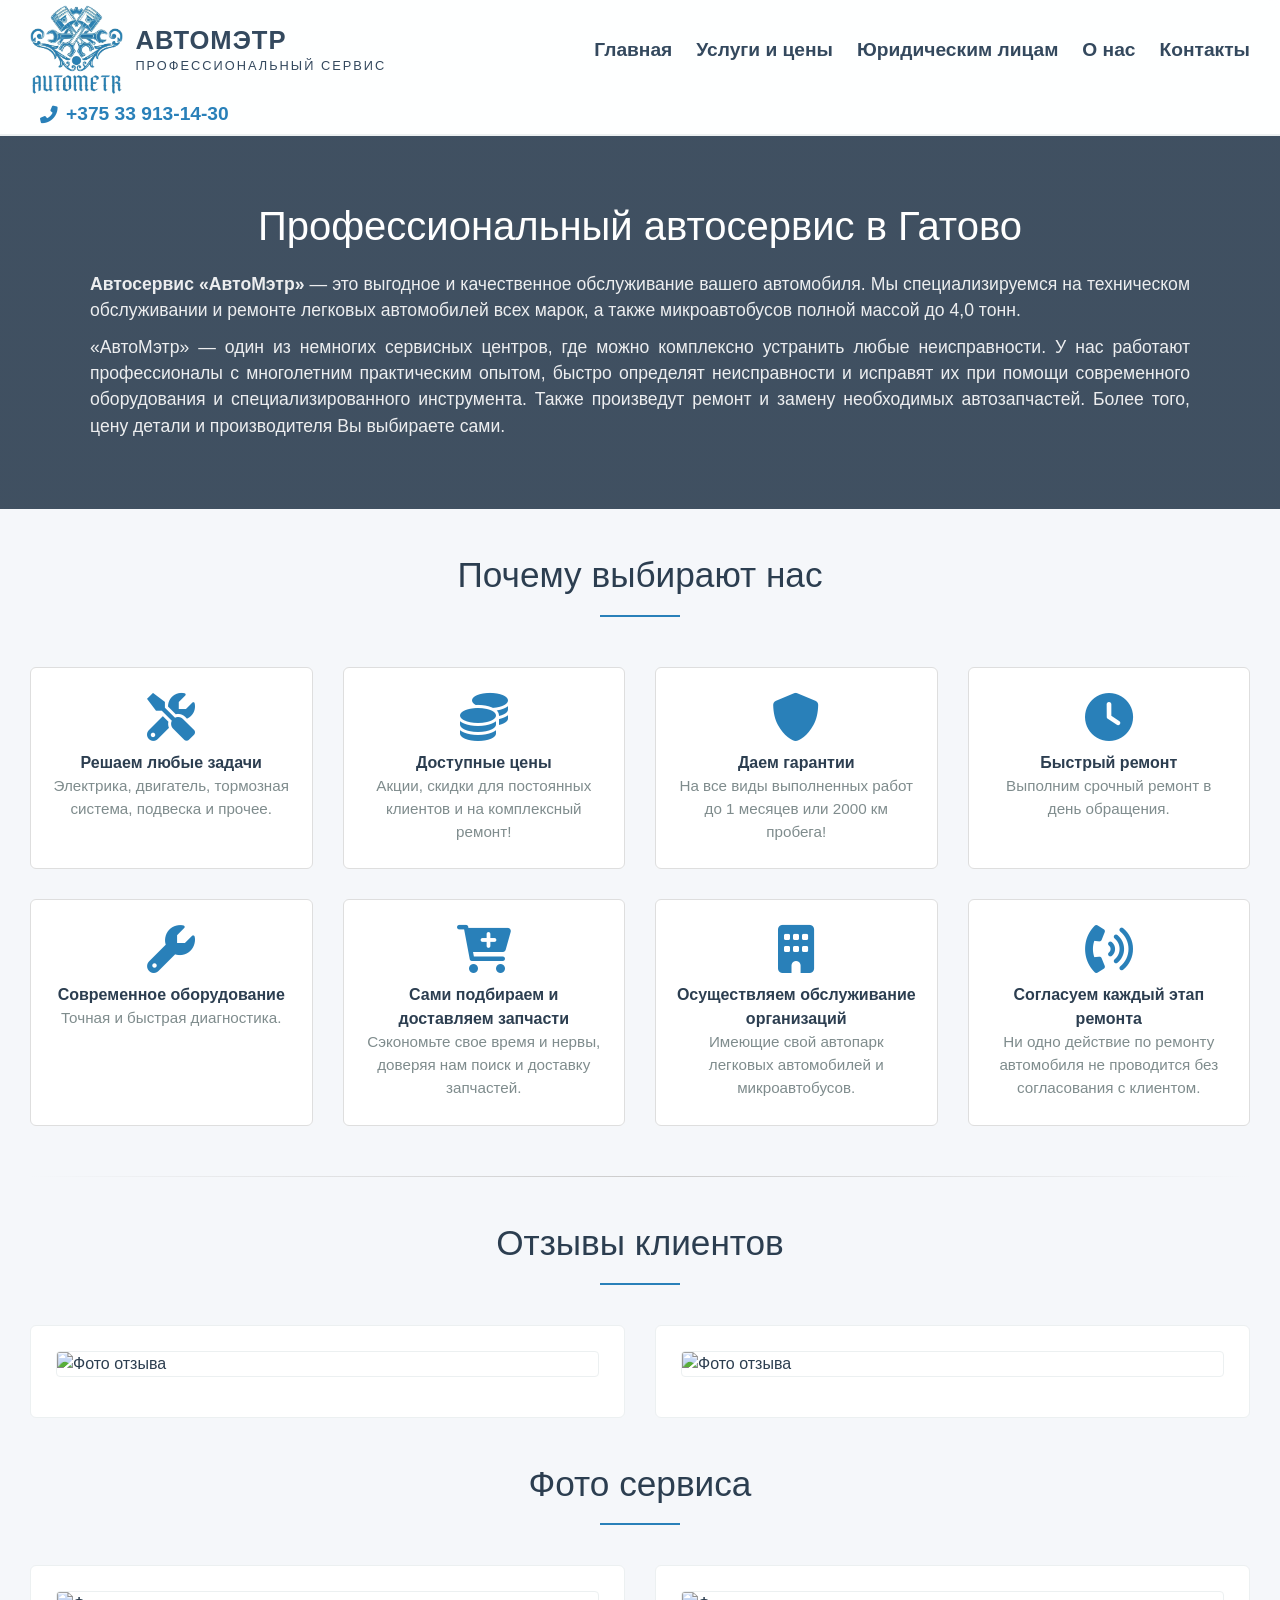
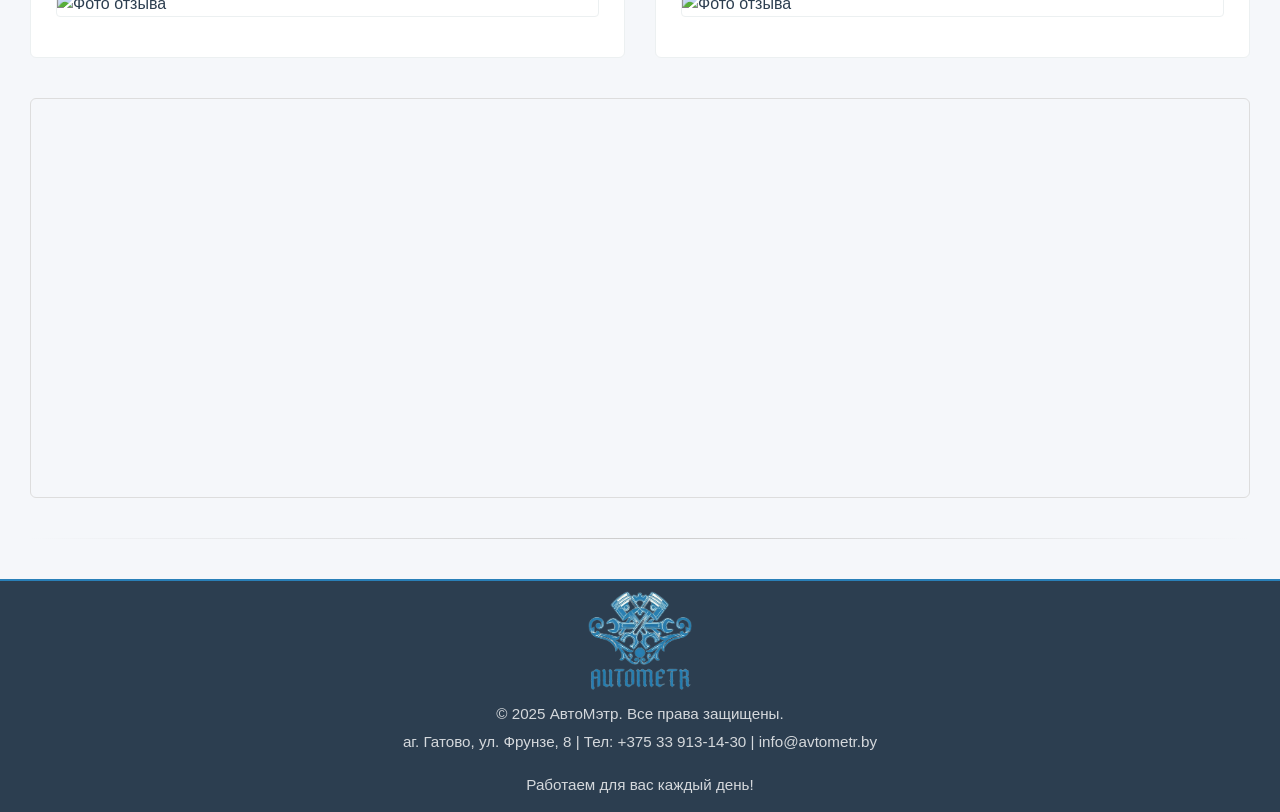
==== index.html @ f2c33d5f "Update index.html" ====
<!DOCTYPE html>
<html lang="ru">
<head>
    <meta charset="UTF-8">
    <meta name="viewport" content="width=device-width, initial-scale=1.0">
    <meta http-equiv="Content-Security-Policy" content="
    default-src 'self';
    script-src 'self' 'unsafe-eval' https://api-maps.yandex.ru https://yastatic.net https://*.yandex.ru https://*.maps.yandex.net;
    style-src 'self' 'unsafe-inline' https://cdnjs.cloudflare.com;
    font-src 'self' https://cdnjs.cloudflare.com;
    img-src 'self' data: https://images.unsplash.com https://*.yandex.ru https://*.maps.yandex.net;
    connect-src 'self' https://*.yandex.ru;">
    <title>АвтоМэтр - Автосервис в Гатово</title>
    <script src="https://api-maps.yandex.ru/2.1/?apikey=87431c0a-9c1e-45c7-9b14-5e656d1ea165&lang=ru_RU" type="text/javascript"></script>
    <link rel="stylesheet" href="https://cdnjs.cloudflare.com/ajax/libs/font-awesome/6.0.0-beta3/css/all.min.css">
    <link rel="stylesheet" href="css/styles.css">
</head>
<body>
    
   <header>
    <div class="container">
        <div class="logo">
            <a href="index.html" class="logo-link"> 
                <img src="images/Logo.png" alt="АвтоМэтр" class="logo-img">
            </a>
            <div class="logo-text">
                <div class="logo-main">АВТОМЭТР</div>
                <div class="logo-sub">ПРОФЕССИОНАЛЬНЫЙ СЕРВИС</div>
            </div>
        </div>

        <nav>
            <ul>
                <li><a href="index.html">Главная</a></li>       
                <li><a href="services.html">Услуги и цены</a></li> 
                <li><a href="legal_entities.html">Юридическим лицам</a></li>     
                <li><a href="about.html">О нас</a></li>         
                <li><a href="contact.html">Контакты</a></li>    
            </ul>
        </nav>
        <div class="header-phone">
            <a href="tel:+375339131430">
                <i class="fas fa-phone-alt"></i> +375 33 913-14-30
            </a>
        </div>
    </div>
</header>

    
    <section id="home">
        <div class="hero">
            <h1>Профессиональный автосервис в Гатово</h1>
            <p><strong>Автосервис «АвтоМэтр»</strong> — это выгодное и качественное обслуживание вашего автомобиля. Мы специализируемся на техническом обслуживании и ремонте легковых автомобилей всех марок, а также микроавтобусов полной массой до 4,0 тонн.</p>
    
    <p>«АвтоМэтр» — один из немногих сервисных центров, где можно комплексно устранить любые неисправности. У нас работают профессионалы с многолетним практическим опытом, быстро определят  неисправности и исправят их при помощи современного оборудования и специализированного инструмента. Также произведут ремонт и замену необходимых автозапчастей. Более того, цену детали и производителя Вы выбираете сами.</p>
            <!--<a href="#appointment" class="btn">Записаться онлайн</a>-->

        </div>
        <div class="container">
            <h2 class="section-title">Почему выбирают нас</h2>
            <div class="services">
<div class="service-item">
                    <i class="fas fa-tools"></i>
                    <h3>Решаем любые задачи</h3>
                    <p>Электрика, двигатель, тормозная система, подвеска и прочее.</p>
                </div>

                <div class="service-item">
                    <i class="fas fa-coins"></i>
                    <h3>Доступные цены</h3>
                    <p>Акции, скидки для постоянных клиентов и на комплексный ремонт!</p>
                </div>
                <div class="service-item">
                    <i class="fas fa-shield-alt"></i>
                    <h3>Даем гарантии</h3>
                    <p>На все виды выполненных работ до 1 месяцев или 2000 км пробега!</p>
                </div>

                <div class="service-item">
                    <i class="fas fa-clock"></i>
                    <h3>Быстрый ремонт</h3>
                    <p>Выполним срочный ремонт в день обращения.</p>
                </div>
                <div class="service-item">
                    <i class="fas fa-wrench"></i>
                    <h3>Современное оборудование</h3>
                    <p>Точная и быстрая диагностика.</p>
                </div>
                <div class="service-item">
                    <i class="fa-solid fa-cart-plus"></i>
                    <h3>Сами подбираем и доставляем запчасти</h3>
                    <p>Сэкономьте свое время и нервы, доверяя нам поиск и доставку запчастей.</p>
                </div>
                <div class="service-item">
                    <i class="fa-solid fa-building"></i>
                    <h3>Осуществляем обслуживание организаций</h3>
                    <p>Имеющие свой автопарк легковых автомобилей и микроавтобусов.</p>
                </div>
                <div class="service-item">
                    <i class="fa-solid fa-phone-volume"></i>
                    <h3>Согласуем каждый этап ремонта</h3>
                    <p>Ни одно действие по ремонту автомобиля не проводится без согласования с клиентом.</p>
                </div>
            </div>
        </div>
    </section>

    <div class="container"><div class="section-divider"></div></div>

   
    <section id="reviews">
    <div class="container">
        <h2 class="section-title">Отзывы клиентов</h2>
        <div class="reviews-grid">
            <div class="review-item">
                <img src="images\otziv\otziv1.jpg" alt="Фото отзыва" class="review-img">
            </div>
<div class="review-item">
                <img src="images\otziv\otziv1.jpg" alt="Фото отзыва" class="review-img">
            </div>

        </div>
    </div>

</section>

<section id="photo">
    <div class="container">
        <h2 class="section-title">Фото сервиса</h2>
        <div class="reviews-grid">
            <div class="review-item">
                <img src="images\photo\service1.webp" alt="Фото отзыва" class="review-img">
            </div>
<div class="review-item">
                <img src="images\photo\service2.webp" alt="Фото отзыва" class="review-img">
            </div>

        </div>
    </div>

</section>


 <section>
<div class="container">
<div id="map"></div>
 </div>

</section> 


    <div class="container"><div class="section-divider"></div></div>
  
     <footer>
        <div class="container">
            <img src="images/Logo.png" alt="АвтоМэтр" class="footer-logo">
            <p>&copy; 2025 АвтоМэтр. Все права защищены.</p>
            <p>аг. Гатово, ул. Фрунзе, 8 | Тел: +375 33 913-14-30 |  info@avtometr.by</p>
            <p style="margin-top: 20px;">Работаем для вас каждый день!</p>
        </div>
    </footer>

    <script src="js/scroll.js"></script>
    <script src="js/map.js"></script>
    
</body>
</html>
---- css/styles.css ----
/* Общие сбросы и строгая типографика */
* {
    margin: 0;
    padding: 0;
    box-sizing: border-box;
    font-family: 'Segoe UI', Roboto, Helvetica, Arial, sans-serif;
}

body {
    background-color: #f5f7fa;
    color: #2c3e50;
    line-height: 1.5;
}

.container {
    max-width: 1400px;
    margin: 0 auto;
    padding: 0 30px;
}

/* Разделители секций */
.section-divider {
    width: 100%;
    height: 1px;
    background: linear-gradient(90deg, transparent, #ccc, transparent);
    margin: 40px 0;
}

/* Логотип в шапке — общий контейнер */
.logo {
    display: flex;
    align-items: center;
    gap: 12px;
}

.logo-link {
    flex-shrink: 0;
}

.logo-img {
    height: 90px;
    width: auto;
    display: block;
    transition: none;
}

.logo-text {
    display: flex;
    flex-direction: column;
    white-space: nowrap;
}

.logo-main {
    font-size: 1.6rem;
    font-weight: 700;
    letter-spacing: 1px;
    color: #34495e;
    line-height: 1.2;
}

.logo-sub {
    font-size: 0.8rem;
    font-weight: 400;
    letter-spacing: 2px;
    color: #34495e;
    text-transform: uppercase;
}

/* Логотип в подвале */
.footer-logo {
    height: 100px;
    width: auto;
    margin-bottom: 0px;
    opacity: 1;
    transition: opacity 0.2s;
}

.footer-logo:hover {
    opacity: 1;
}

/* Шапка */
header {
    background: rgba(255, 255, 255, 0.9);
    border-bottom: 2px solid #ecf0f1;
    padding: 5px 0;
    position: sticky;
    transition: none;        
    min-height: 80px;          
    top: 0;
    z-index: 100;
    box-sizing: border-box;
    backdrop-filter: blur(5px);
}

header .container {
    display: flex;
    justify-content: space-between;
    align-items: center;
    flex-wrap: wrap;
    gap: 5px;
}

nav ul {
    display: flex;
    flex-wrap: wrap;
    list-style: none;
    gap: 24px;
}

nav a {
    text-decoration: none;
    color: #34495e;
    font-weight: 600;
    font-size: 1.2rem;
    transition: color 0.2s;
    padding-bottom: 4px;
    border-bottom: 2px solid transparent;
}

nav a:hover {
    color: #2980b9;
    border-bottom-color: #2980b9;
}

.header-phone {
    margin-left: 10px;          
    white-space: nowrap;        
}

.header-phone a {
    text-decoration: none;
    color: #2980b9;
    font-weight: 600;
    font-size: 1.2rem;
    display: flex;
    align-items: center;
    gap: 8px;                  
    transition: color 0.2s;
}

.header-phone a:hover {
    color: #2980b9;            
}

.header-phone i {
    color: #2980b9;             
    font-size: 1.1rem;
}

/* Главный баннер */
.hero {
    background: linear-gradient(rgba(44, 62, 80, 0.9), rgba(44, 62, 80, 0.9)), url('https://images.unsplash.com/photo-1530046339160-ce3e530f7d2f?ixlib=rb-4.0.3&auto=format&fit=crop&w=1200&q=80') center/cover no-repeat;
    color: white;
    text-align: center;
    padding: 60px 20px;
    margin-bottom: 30px;
}

.hero h1 {
    font-size: 2.5rem;
    margin-bottom: 15px;
    font-weight: 500;
}

.hero p {
    font-size: 1.1rem;
    margin-bottom: 10px;
    opacity: 0.9;
    max-width: 1100px;      
    margin-left: auto;
    margin-right: auto;
    text-align: justify;  
}

.btn {
    display: inline-block;
    background: #2980b9;
    color: white;
    padding: 12px 36px;
    text-decoration: none;
    border-radius: 4px;
    font-weight: 600;
    border: none;
    cursor: pointer;
    transition: background 0.2s;
    box-shadow: 0 2px 5px rgba(0,0,0,0.1);
}

.btn:hover {
    background: #1f618d;
}

/* Заголовки секций */
.section-title {
    text-align: center;
    font-size: 2.2rem;
    margin: 40px 0 30px;
    color: #2c3e50;
    font-weight: 400;
    position: relative;
    padding-bottom: 15px;
}

.section-title::after {
    content: '';
    position: absolute;
    bottom: 0;
    left: 50%;
    transform: translateX(-50%);
    width: 80px;
    height: 2px;
    background: #2980b9;
}

/* Сетка услуг и преимуществ */
.services {
    display: grid;
    grid-template-columns: repeat(auto-fit, minmax(260px, 1fr));
    gap: 30px;
    margin: 50px 0;
}

.service-item {
    background: white;
    padding: 25px 20px;
    border: 1px solid #dedede;
    border-radius: 6px;
    text-align: center;
    transition: box-shadow 0.2s;
    display: flex;
    flex-direction: column;
    height: 100%;
}

.service-item i {
    font-size: 3.0rem;
    color: #2980b9;
    margin-bottom: 10px;
}

.service-item h3 {
    margin-bottom: 0px;
    color: #2c3e50;
    font-size: 1.0rem;
    font-weight: 600;
}

.service-item p {
    color: #7f8c8d;
    font-size: 0.95rem;
    margin-top: auto;
    text-align: center;
    margin: 0;
}

.price {
    font-size: 1.8rem;
    font-weight: 700;
    color: #2980b9;
    margin-top: auto;
    text-align: center;
}

.service-img {
    width: 100%;
    height: 160px;
    object-fit: cover;
    border-radius: 2px;
    margin-bottom: 10px;
    border: 1px solid #ecf0f1;
}

/* Отзывы */
.review-img {
    width: 100%;
    height: auto;
    max-height: 300px;
    object-fit: cover;
    border-radius: 4px;
    border: 1px solid #ecf0f1;
    margin-bottom: 15px;
    display: block;
}
.reviews-grid {
    display: grid;
    grid-template-columns: repeat(auto-fit, minmax(280px, 1fr));
    gap: 30px;
    margin: 40px 0;
}

.review-item {
    background: white;
    padding: 25px;
    border: 1px solid #ecf0f1;
    border-radius: 6px;
    position: relative;
}

.review-item p {
    color: #34495e;
    margin-bottom: 20px;
    font-style: italic;
}


/* О нас */
.about-section {
    background: white;
    border: 1px solid #ecf0f1;
    padding: 40px;
    border-radius: 6px;
    margin: 40px 0;
    line-height: 1.7;
}

.about-section p {
    margin-bottom: 15px;
    color: #34495e;
}

.about-section i {
    color: #2980b9;
    width: 24px;
}
/* Стили для страницы "Юридическим лицам" */
.legal-section {
    background: white;
    border: 1px solid #ecf0f1;
    padding: 40px;
    border-radius: 6px;
    margin: 40px 0;
    line-height: 1.7;
    color: #34495e;
}

.legal-section p,
.legal-section ul {
    margin-bottom: 1.2em;
}

.legal-section ul {
    padding-left: 25px;  
    margin-top: 0.3em;
}

.legal-section li {
    margin-bottom: 0.4em;
}

.legal-section p:last-child,
.legal-section ul:last-child {
    margin-bottom: 0;
}

.legal-section ul {
    list-style-type: none; 
}

.legal-section li {
    position: relative;
    padding-left: 25px; 
}

.legal-section li::before {
    content: "✔"; 
    color: #2980b9;
    font-weight: bold;
    position: absolute;
    left: 0;
}
/* Карта */
#map {
    width: 100%;
    height: 400px;
    border: 1px solid #ddd;
    border-radius: 6px;
    margin: 40px 0;
}

/* Контактная информация */
.contact-info {
    background: #2c3e50;
    color: white;
    padding: 20px;
    border-radius: 6px;
    text-align: center;
    margin: 20px 0;
}

.contact-info p {
    font-size: 1.1rem;
    margin: 12px 0;
}

.contact-info i {
    margin-right: 10px;
    color: #3498db;
}

.contact-info a {
    color: white;
    text-decoration: none;
    border-bottom: 1px dotted #3498db;
}

.contact-info a:hover {
    color: #3498db;
}
/* Сетка контактов */
.contact-grid {
    display: grid;
    grid-template-columns: repeat(auto-fit, minmax(240px, 1fr));
    gap: 30px;
    margin: 40px 0;
}

/* Карточка контакта */
.contact-item {
    background: white;
    border: 1px solid #ecf0f1;
    border-radius: 8px;
    padding: 25px 20px;
    text-align: center;
    transition: transform 0.2s, box-shadow 0.2s;
}

.contact-item:hover {
    transform: translateY(-5px);
    box-shadow: 0 10px 25px rgba(0,0,0,0.1);
}

/* Иконка */
.contact-item i {
    font-size: 2.5rem;
    color: #2980b9;
    margin-bottom: 15px;
}

/* Заголовок */
.contact-item h3 {
    font-size: 1.2rem;
    font-weight: 600;
    color: #2c3e50;
    margin-bottom: 10px;
}

/* Текст и ссылки */
.contact-item p {
    color: #34495e;
    line-height: 1.6;
    font-size: 1rem;
}

.contact-item a {
    color: #2980b9;
    text-decoration: none;
    font-weight: 500;
}

.contact-item a:hover {
    text-decoration: underline;
}

/* Форма записи */
.appointment-form {
    background: white;
    border: 1px solid #ecf0f1;
    padding: 20px;
    border-radius: 6px;
    max-width: 600px;
    margin: 20px auto;
}

.appointment-form h2 {
    text-align: center;
    margin-bottom: 30px;
    color: #2c3e50;
    font-weight: 400;
}

.form-group {
    margin-bottom: 20px;
}

.form-group input,
.form-group select,
.form-group textarea {
    width: 100%;
    padding: 12px;
    border: 1px solid #bdc3c7;
    border-radius: 4px;
    font-size: 1rem;
    transition: border-color 0.2s;
    background: #f9f9f9;
}

.form-group input:focus,
.form-group select:focus,
.form-group textarea:focus {
    outline: none;
    border-color: #2980b9;
    background: white;
}

footer {
    background: #2c3e50;
    color: white;
    text-align: center;
    padding: 10px 0;
    margin-top: 40px;
    border-top: 2px solid #2980b9;
}

footer p {
    opacity: 0.8;
    font-size: 0.95rem;
    margin: 5px 0;
}

/* ========== МОБИЛЬНАЯ АДАПТАЦИЯ ========== */

/* Планшеты и маленькие ноутбуки (до 768px) */
@media (max-width: 768px) {
    .container {
        padding: 0 20px;
    }

    nav ul {
        justify-content: center;
        gap: 15px;
        flex-wrap: wrap;
    }

    nav a {
        font-size: 1rem;
        padding-bottom: 2px;
    }

    .header-phone {
        margin-left: 0;
    }

    .header-phone a {
        font-size: 1rem;
        justify-content: center;
    }

    .hero {
        padding: 40px 15px;
    }

    .hero h1 {
        font-size: 2rem;
    }

    .hero p {
        font-size: 1rem;
        text-align: left;
        padding: 0 5px;
    }

    .btn {
        padding: 10px 24px;
        font-size: 0.9rem;
    }

    .section-title {
        font-size: 1.8rem;
        margin: 30px 0 25px;
    }

    .section-divider {
        margin: 30px 0;
    }

    .services,
    .reviews-grid,
    .contact-grid {
        grid-template-columns: 1fr 1fr;
        gap: 20px;
    }

    .service-item {
        padding: 20px 15px;
    }

    .service-img {
        height: 140px;
    }

    .price {
        font-size: 1.5rem;
    }

    .about-section,
    .legal-section {
        padding: 25px 20px;
        margin: 30px 0;
    }

    .contact-item {
        padding: 20px 15px;
    }

    .contact-item i {
        font-size: 2rem;
    }

    .appointment-form {
        padding: 20px 15px;
        max-width: 100%;
        margin: 20px auto;
    }

    .appointment-form h2 {
        font-size: 1.6rem;
        margin-bottom: 20px;
    }

    .form-group input,
    .form-group select,
    .form-group textarea {
        padding: 10px;
    }

    #map {
        height: 240px;
        margin: 0px;
    }

    footer {
        padding: 10px 0;
        margin: 0px;
    }

    footer p {
        font-size: 0.85rem;
    }

    .footer-logo {
        height: 70px;
    } 
    
    header .container {
        flex-direction: column;
        text-align: center;
        gap: 5px;
    }
}

/* Смартфоны (до 480px) */
@media (max-width: 480px) {
    .container {
        padding: 0 15px;
    }

    .hero h1 {
        font-size: 1.6rem;
    }

    .hero p {
        font-size: 0.9rem;
    }
    
    .section-title {
        font-size: 1.5rem;
        margin: 5px 0 5px;
    }

    .section-title::after {
        width: 60px;
    }

    nav ul {
        justify-content: center;
        gap: 10px;
        flex-wrap: wrap;
    }

    .logo {
        gap: 8px;
    }
    .logo-img {
        height: 50px;           
    }
    .logo-main {
        font-size: 1.2rem;     
    }
    .logo-sub {
        font-size: 0.6rem;
    }
    header .container {
        flex-wrap: nowrap;    
        gap: 10px;
    }
    nav a {
        font-size: 0.9rem;
    }

    .header-phone a {
        font-size: 1.1rem;
    }

    .services {
         grid-template-columns: 1fr 1fr;
         margin: 20px 0 10px;
         gap: 15px;
         flex-direction: row;
         width: 100%;
    }

    .service-item {
         padding: 15px 10px;
         flex-direction: column;
         height: 100%;
    }

    .service-item i {
        font-size: 1.5rem;
    }

    .service-item h3 {
        font-size: 1rem;
    }

    .service-item p,
    .review-item p {
        font-size: 0.9rem;
    }

    .price {
        font-size: 1.3rem;
    }

    .about-section,
    .legal-section {
        padding: 20px 15px;
        font-size: 0.95rem;
    }

    .contact-item {
        padding: 15px;
    }

    .contact-item h3 {
        font-size: 1rem;
    }

    .contact-item p {
        font-size: 0.9rem;
    }

    .btn {
        padding: 8px 20px;
        font-size: 0.85rem;
    }

    .footer-logo {
        height: 60px;
    }

    .reviews-grid {
        grid-template-columns: 1fr 1fr;
        gap: 10px;
        margin: 15px 0;
        padding: 1px;
    }

    .review-item {
        padding: 0px;
        margin: 0px;
    }
    
    .review-img {
        padding: 0px;
        margin: 0px ;
    }

    


}
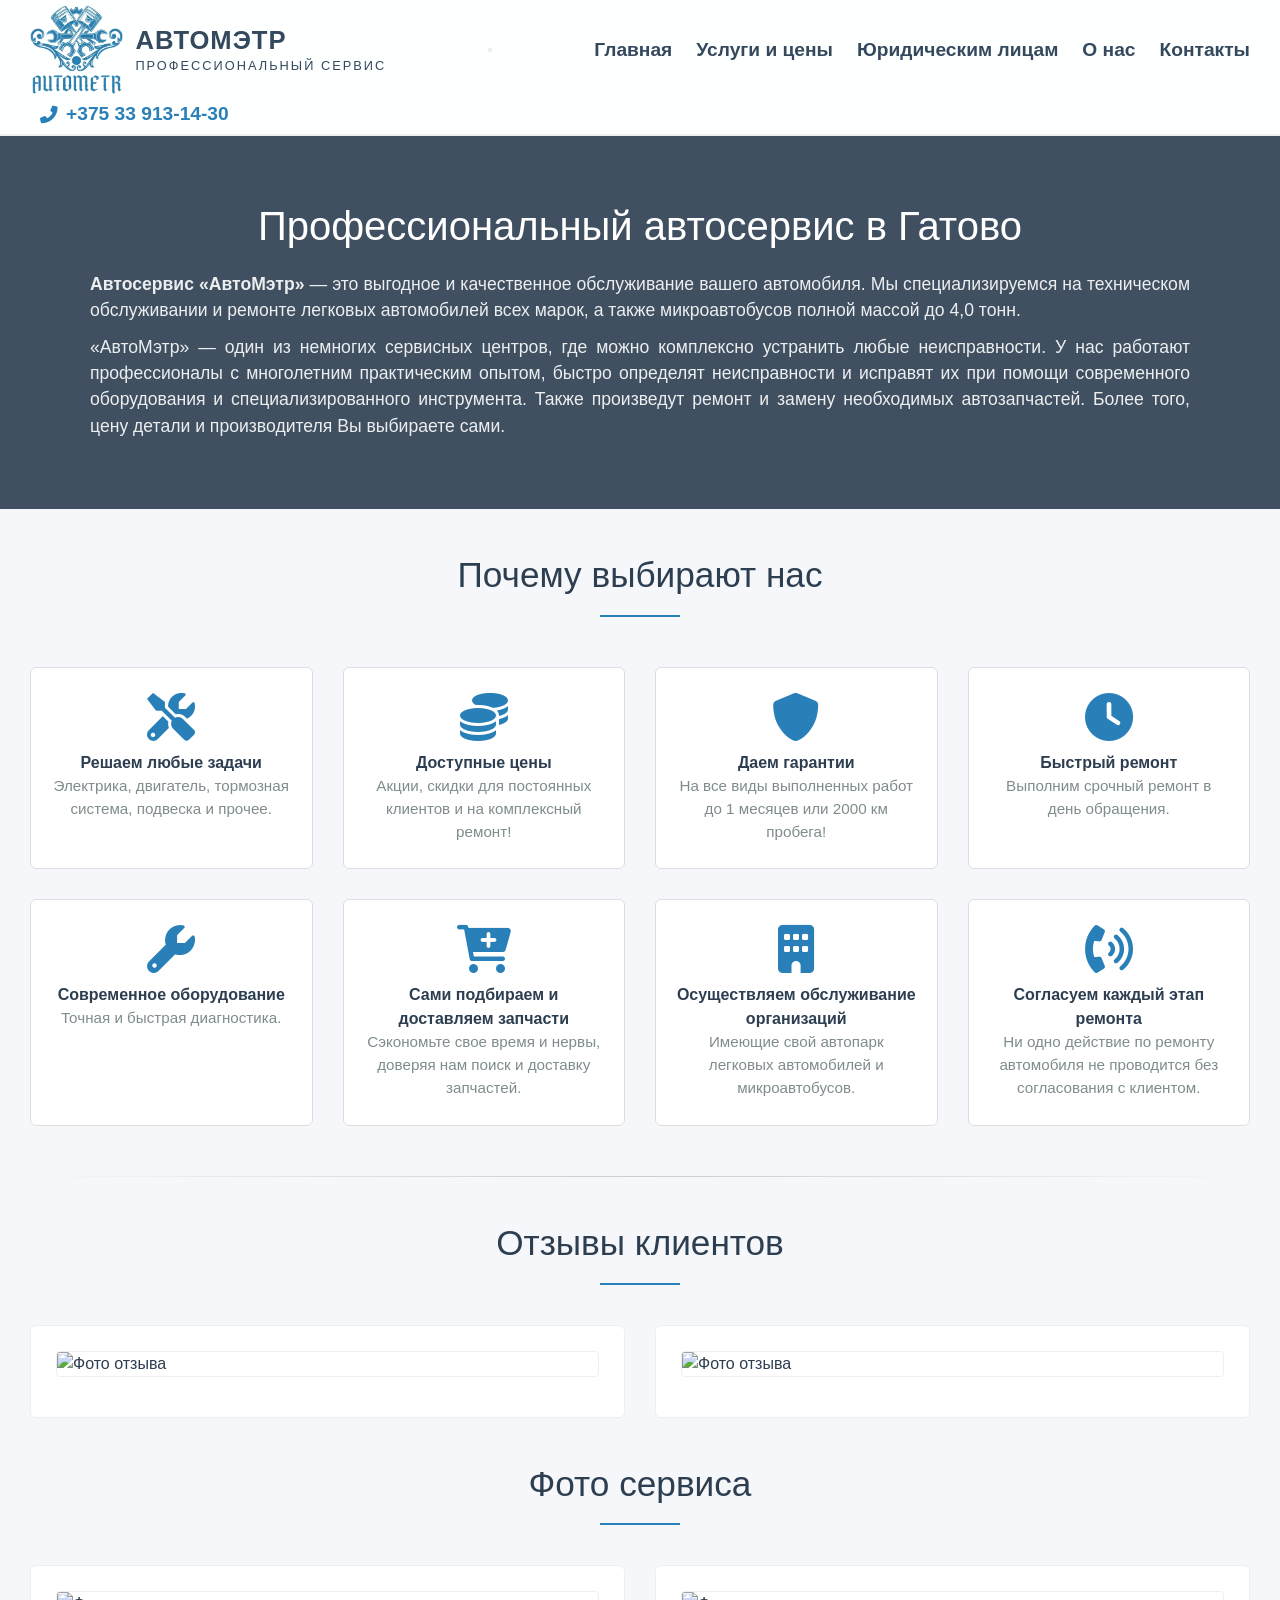
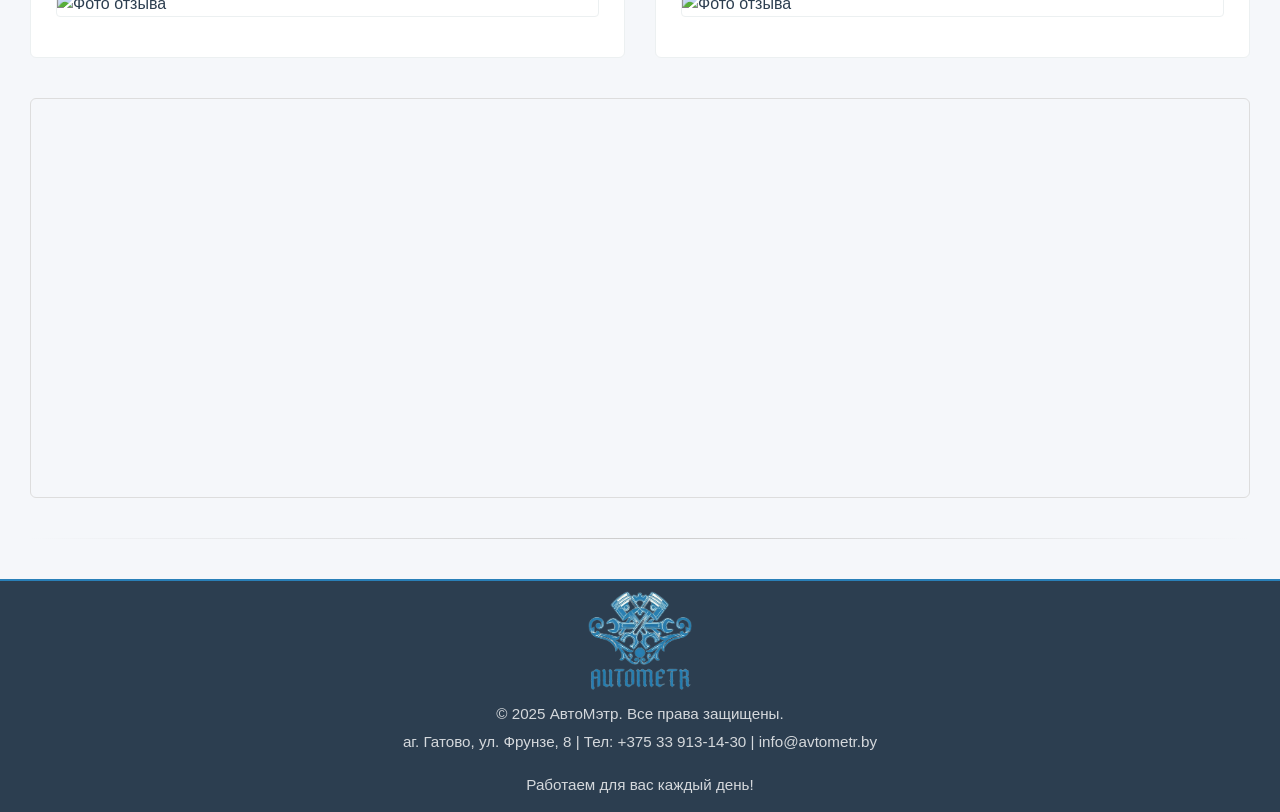
==== commit 7909a788: "Update index.html" ====
--- a/index.html
+++ b/index.html
@@ -8,7 +8,7 @@
     script-src 'self' 'unsafe-eval' https://api-maps.yandex.ru https://yastatic.net https://*.yandex.ru https://*.maps.yandex.net;
     style-src 'self' 'unsafe-inline' https://cdnjs.cloudflare.com;
     font-src 'self' https://cdnjs.cloudflare.com;
-    img-src 'self' data: https://images.unsplash.com https://*.yandex.ru https://*.maps.yandex.net;
+    img-src 'self' data: https://images.unsplash.com https://*.yandex.ru https://*.maps.yandex.net https://yastatic.net https://yandex.ru;
     connect-src 'self' https://*.yandex.ru;">
     <title>АвтоМэтр - Автосервис в Гатово</title>
     <script src="https://api-maps.yandex.ru/2.1/?apikey=87431c0a-9c1e-45c7-9b14-5e656d1ea165&lang=ru_RU" type="text/javascript"></script>
@@ -28,8 +28,13 @@
                 <div class="logo-sub">ПРОФЕССИОНАЛЬНЫЙ СЕРВИС</div>
             </div>
         </div>
+        <button class="burger-menu" aria-label="Открыть меню">
+            <span></span>
+            <span></span>
+            <span></span>
+        </button>
 
-        <nav>
+        <nav id="main-nav">
             <ul>
                 <li><a href="index.html">Главная</a></li>       
                 <li><a href="services.html">Услуги и цены</a></li> 
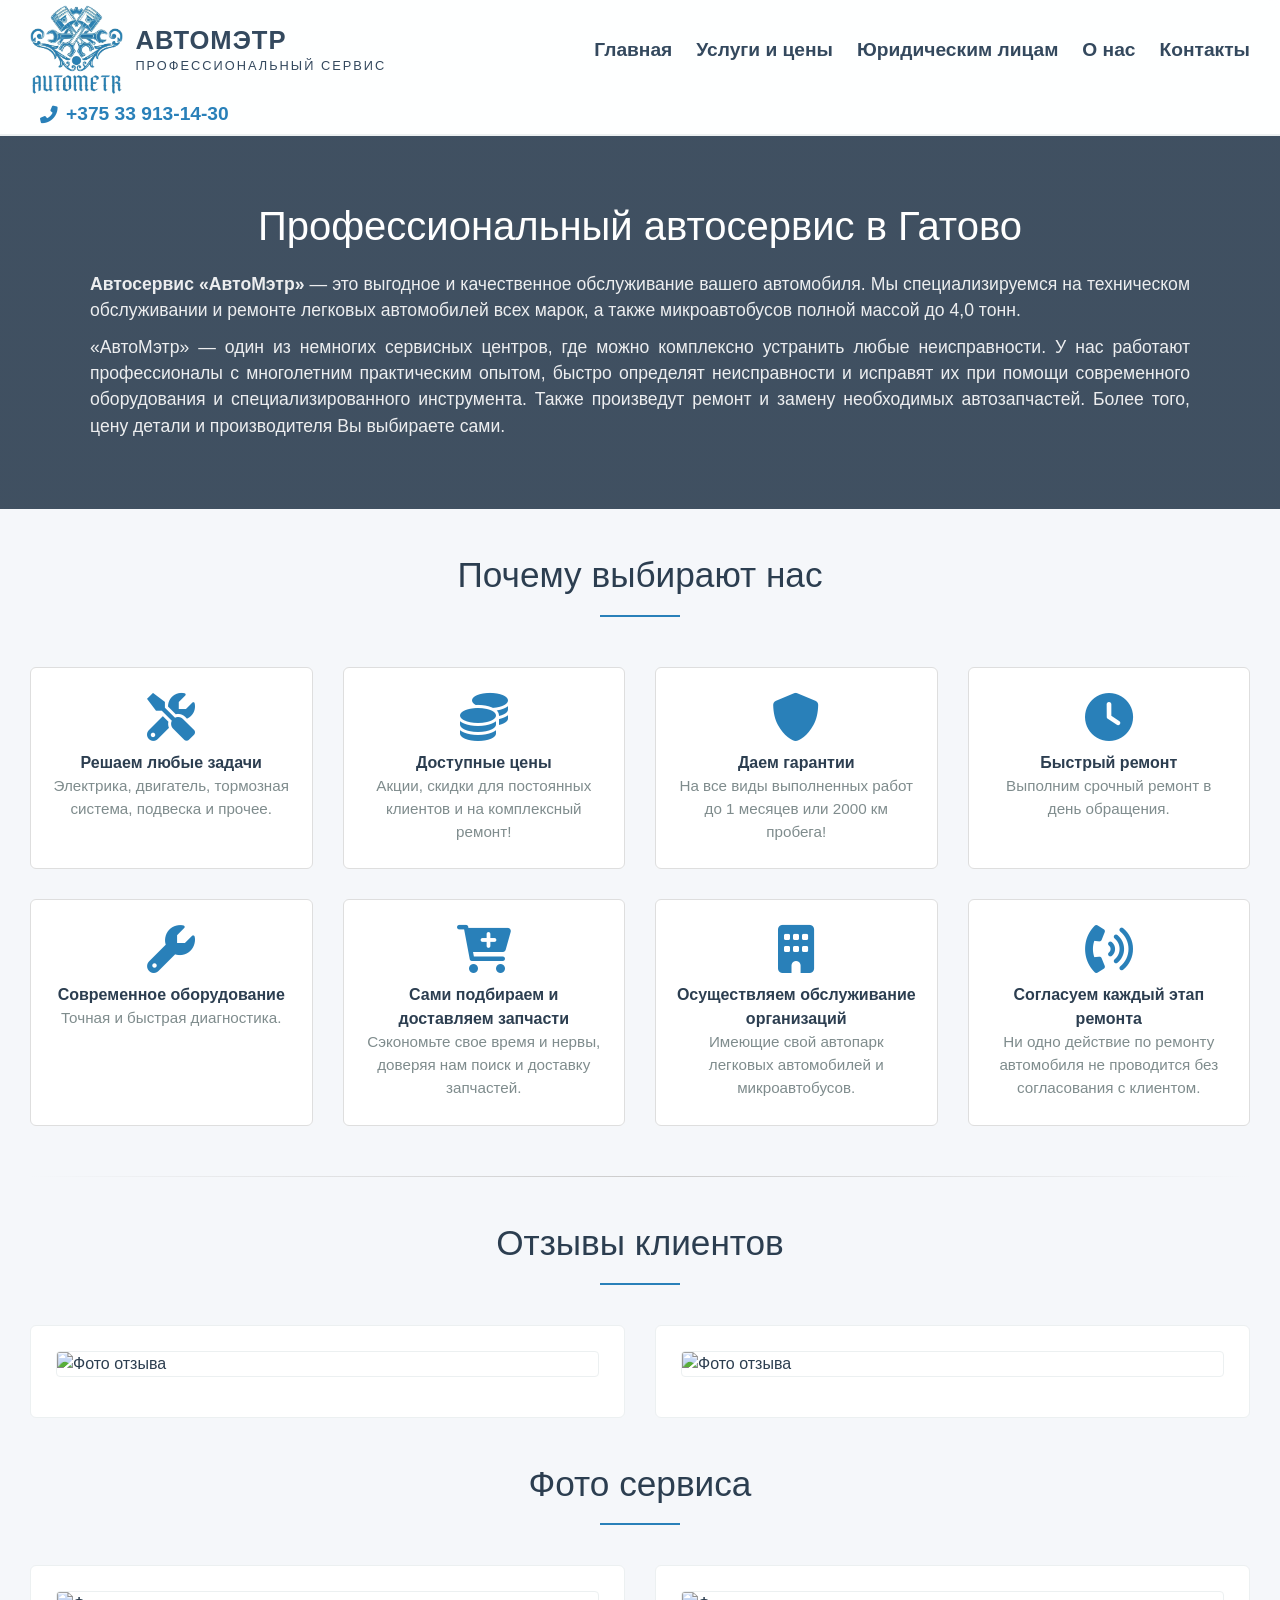
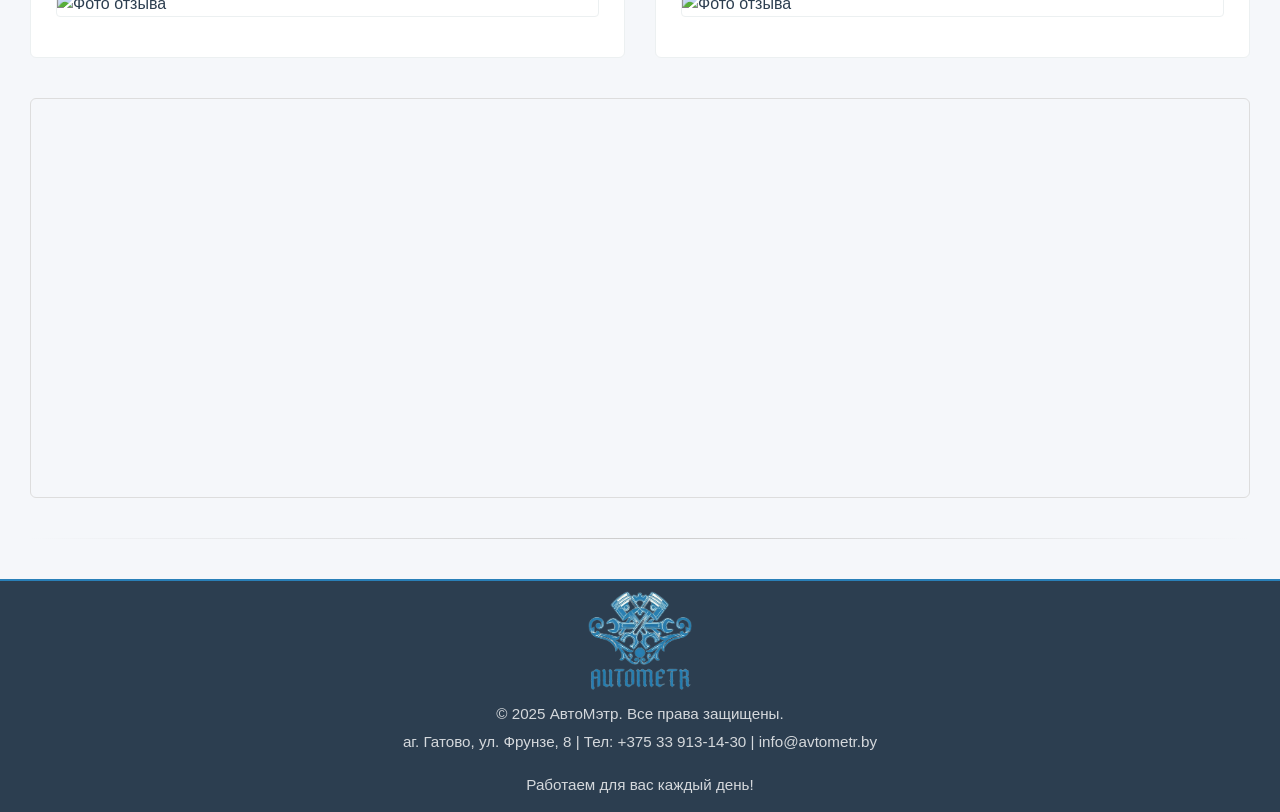
==== commit fb329963: "Update index.html" ====
--- a/index.html
+++ b/index.html
@@ -167,6 +167,6 @@
 
     <script src="js/scroll.js"></script>
     <script src="js/map.js"></script>
-    
+    <script src="js/main.js"></script>
 </body>
 </html>
--- a/css/styles.css
+++ b/css/styles.css
@@ -148,6 +148,41 @@
     font-size: 1.1rem;
 }
 
+.burger-menu {
+    display: none;
+    flex-direction: column;
+    justify-content: center;
+    align-items: center;
+    width: 40px;
+    height: 40px;
+    background: transparent;
+    border: none;
+    cursor: pointer;
+    padding: 5px;
+    z-index: 110;
+}
+
+.burger-menu span {
+    display: block;
+    width: 25px;
+    height: 3px;
+    margin: 3px 0;
+    background: #34495e;
+    border-radius: 2px;
+    transition: 0.3s;
+}
+
+/* Анимация бургера в крестик при открытии */
+.burger-menu.active span:nth-child(1) {
+    transform: rotate(45deg) translate(5px, 5px);
+}
+.burger-menu.active span:nth-child(2) {
+    opacity: 0;
+}
+.burger-menu.active span:nth-child(3) {
+    transform: rotate(-45deg) translate(7px, -7px);
+}
+
 /* Главный баннер */
 .hero {
     background: linear-gradient(rgba(44, 62, 80, 0.9), rgba(44, 62, 80, 0.9)), url('https://images.unsplash.com/photo-1530046339160-ce3e530f7d2f?ixlib=rb-4.0.3&auto=format&fit=crop&w=1200&q=80') center/cover no-repeat;
@@ -545,6 +580,47 @@
         font-size: 1rem;
         justify-content: center;
     }
+    .burger-menu {
+        display: flex;               /* показываем бургер */
+    }
+     /* Скрываем обычную навигацию */
+    nav#main-nav {
+        display: none;
+        position: absolute;
+        top: 80px;                   /* высота шапки */
+        left: 0;
+        width: 100%;
+        background: rgba(255, 255, 255, 0.98);
+        box-shadow: 0 4px 10px rgba(0,0,0,0.1);
+        padding: 20px 0;
+    }
+
+    nav#main-nav.active {
+        display: block;
+    }
+
+    nav#main-nav ul {
+        flex-direction: column;
+        align-items: center;
+        gap: 15px;
+    }
+
+    nav#main-nav ul li {
+        width: 100%;
+        text-align: center;
+    }
+
+    nav#main-nav ul li a {
+        display: block;
+        padding: 12px 0;
+        font-size: 1.2rem;
+        border-bottom: none;
+    }
+
+    /* Опционально: переместить телефон в меню или оставить в шапке */
+    .header-phone {
+        display: none;              /* или оставить, но скрыть в меню */
+    }
 
     .hero {
         padding: 40px 15px;
@@ -652,7 +728,7 @@
 /* Смартфоны (до 480px) */
 @media (max-width: 480px) {
     .container {
-        padding: 0 15px;
+        padding: 0 10px;
     }
 
     .hero h1 {
@@ -692,14 +768,17 @@
     }
     header .container {
         flex-wrap: nowrap;    
-        gap: 10px;
+        gap: 5px;
     }
     nav a {
-        font-size: 0.9rem;
+        font-size: 0.8rem;
     }
 
     .header-phone a {
-        font-size: 1.1rem;
+        font-size: 1rem;
+    }
+    .header-phone i {
+        font-size: 1rem;
     }
 
     .services {
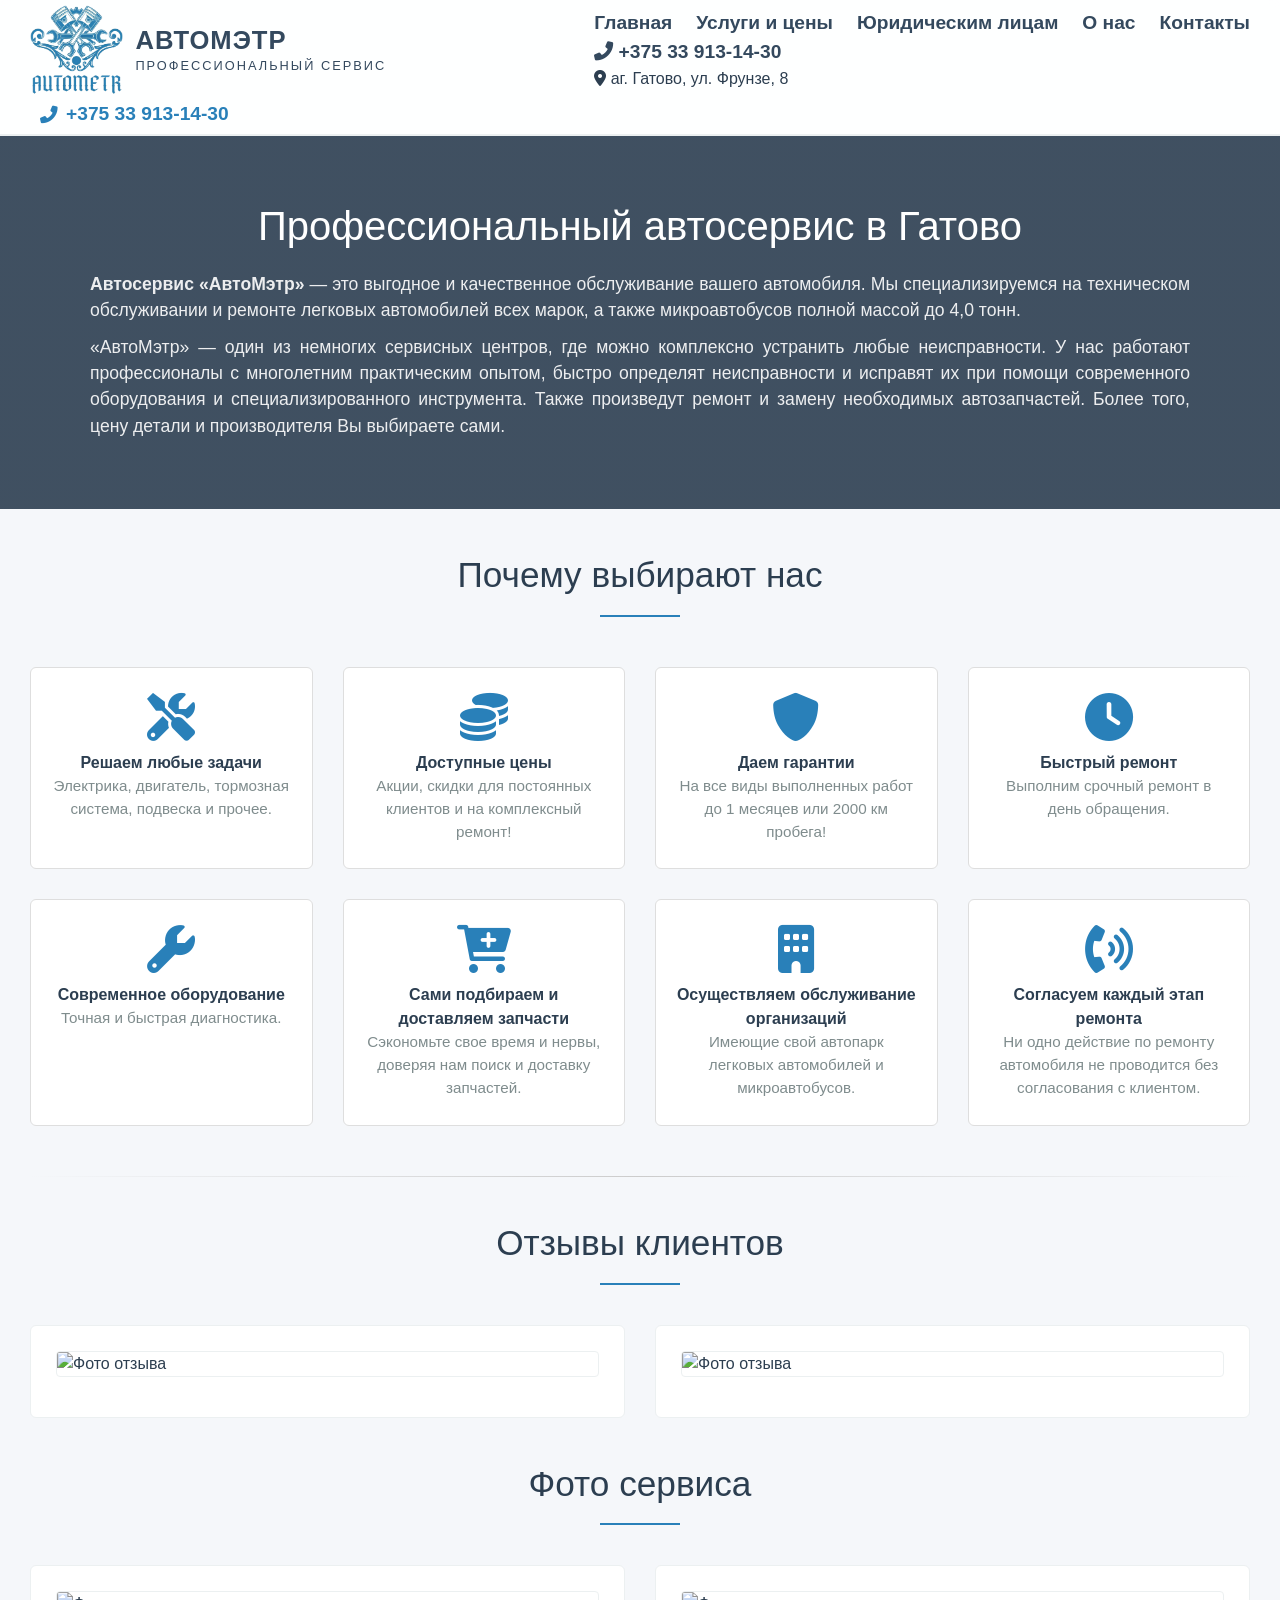
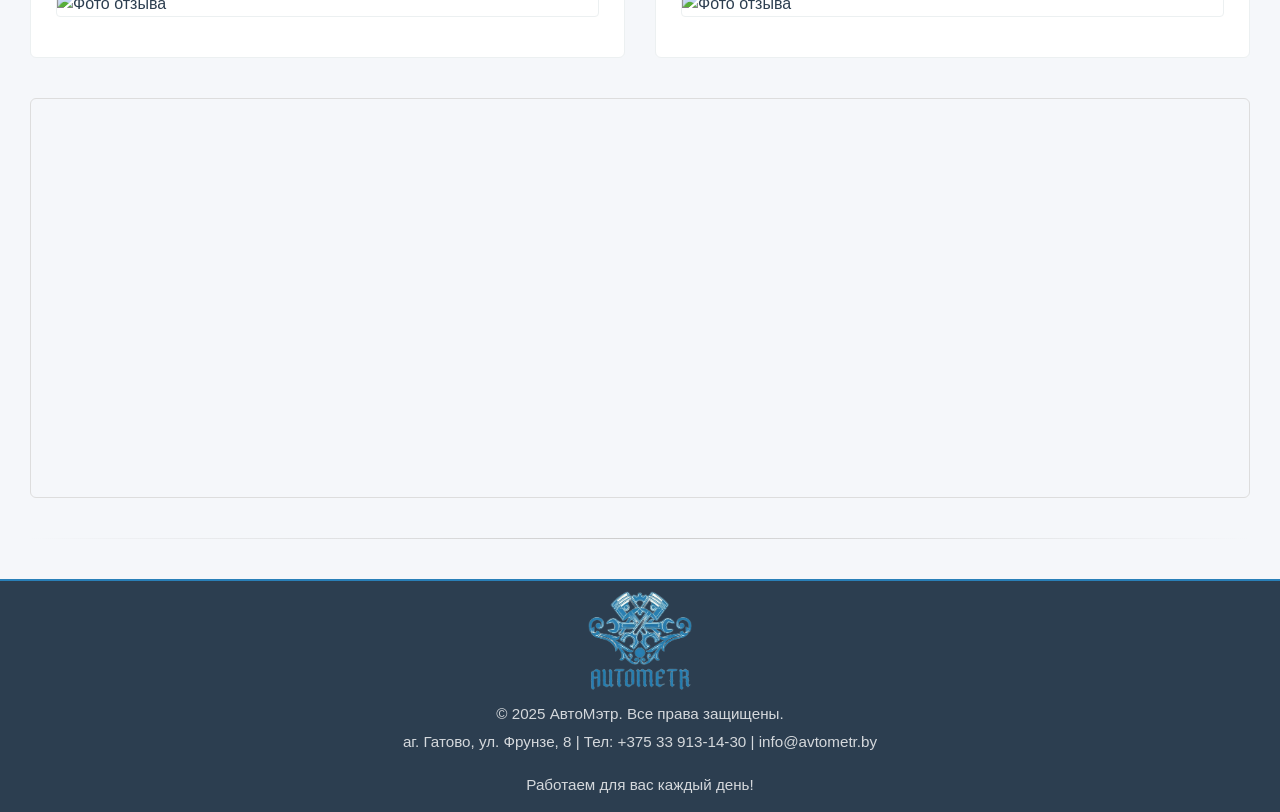
==== commit 6185f07a: "Update index.html" ====
--- a/index.html
+++ b/index.html
@@ -42,6 +42,15 @@
                 <li><a href="about.html">О нас</a></li>         
                 <li><a href="contact.html">Контакты</a></li>    
             </ul>
+            <!-- Контакты, показываемые только в бургер-меню на мобильных -->
+            <div class="mobile-contacts">
+                <a href="tel:+375339131430" class="mobile-phone">
+                    <i class="fas fa-phone-alt"></i> +375 33 913-14-30
+                </a>
+                <div class="mobile-address">
+                    <i class="fas fa-map-marker-alt"></i> аг. Гатово, ул. Фрунзе, 8
+                </div>
+            </div>
         </nav>
         <div class="header-phone">
             <a href="tel:+375339131430">
--- a/css/styles.css
+++ b/css/styles.css
@@ -581,13 +581,14 @@
         justify-content: center;
     }
     .burger-menu {
-        display: flex;               /* показываем бургер */
+        display: flex;  
+        order: 1;
     }
      /* Скрываем обычную навигацию */
     nav#main-nav {
         display: none;
         position: absolute;
-        top: 80px;                   /* высота шапки */
+        top: 80px;                        
         left: 0;
         width: 100%;
         background: rgba(255, 255, 255, 0.98);
@@ -719,9 +720,9 @@
     } 
     
     header .container {
-        flex-direction: column;
-        text-align: center;
-        gap: 5px;
+        justify-content: space-between;   
+        flex-wrap: nowrap;
+        padding: 0 10px;
     }
 }
 
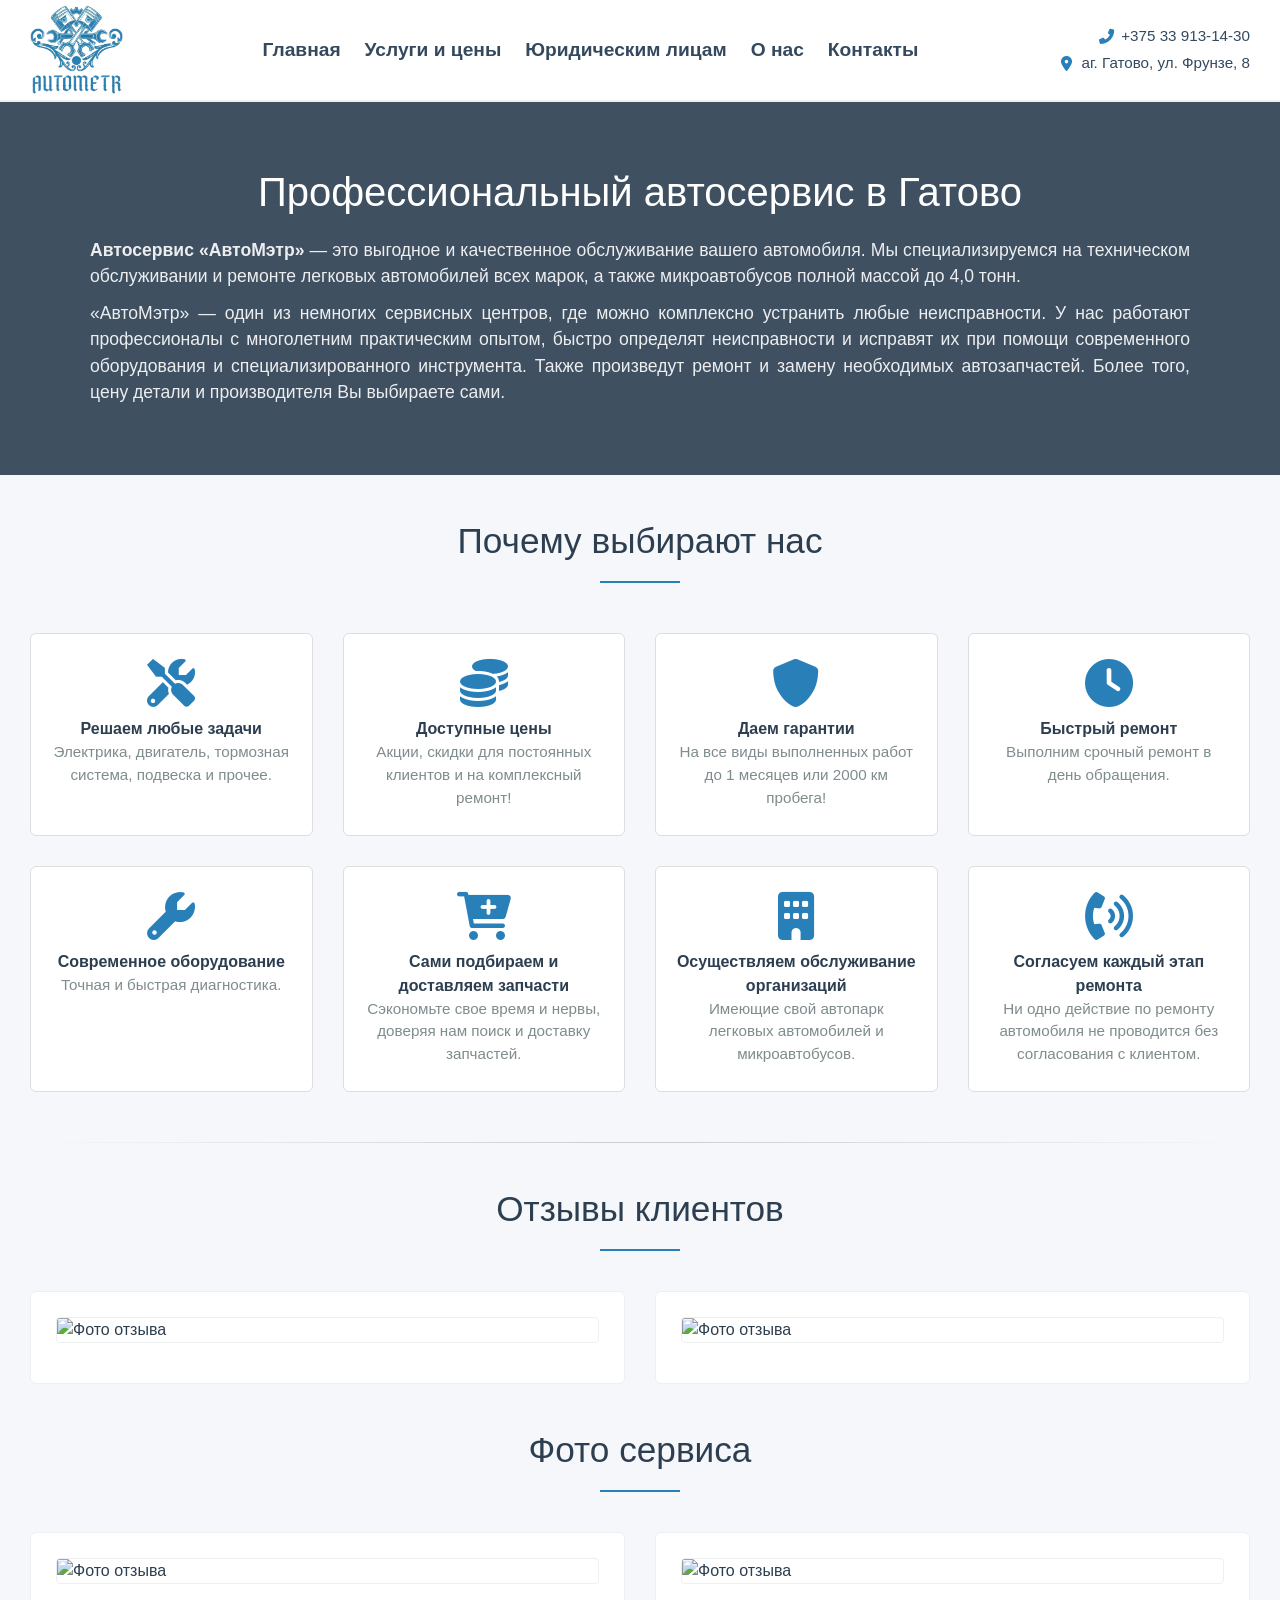
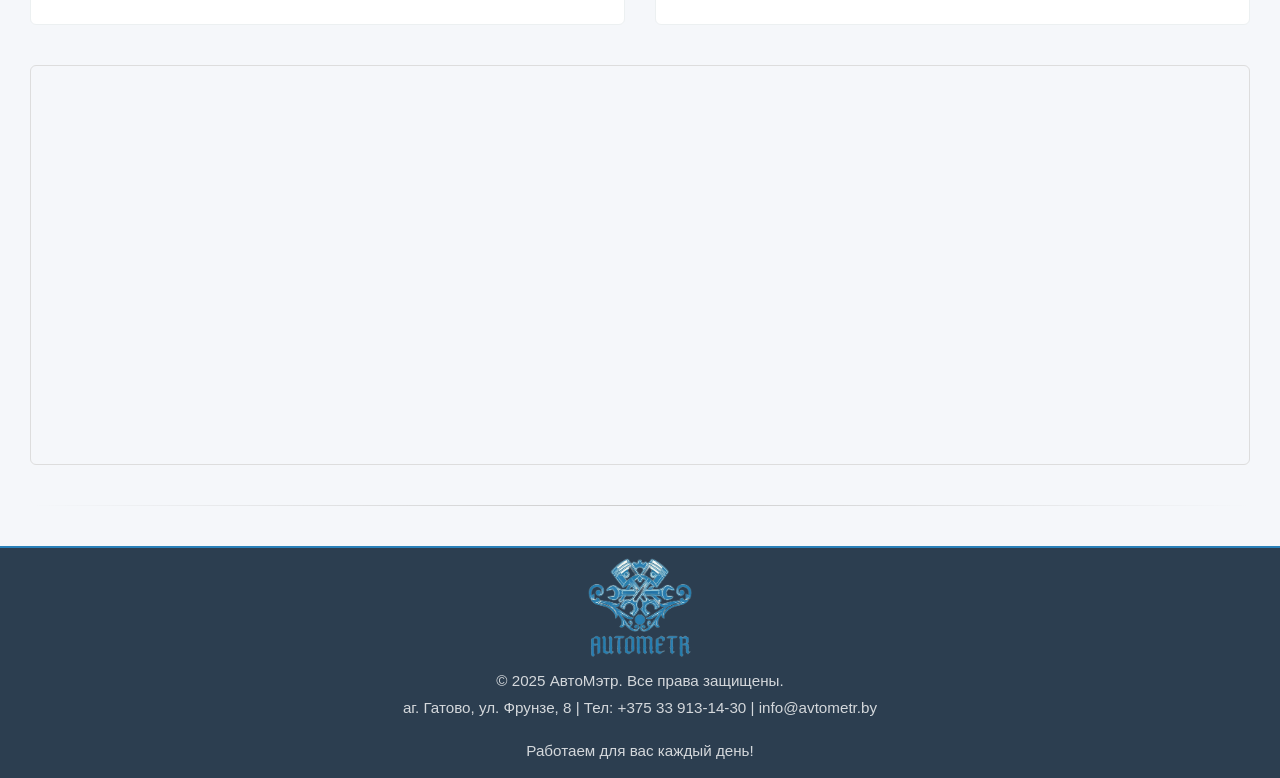
==== commit 3c36b941: "Update index.html" ====
--- a/index.html
+++ b/index.html
@@ -19,30 +19,34 @@
     
    <header>
     <div class="container">
+        <!-- Иконка телефона для мобильных (скрыта на десктопе) -->
+        <a href="tel:+375339131430" class="mobile-phone-icon" aria-label="Позвонить">
+            <i class="fas fa-phone-alt"></i>
+        </a>
+
+        <!-- Логотип -->
         <div class="logo">
-            <a href="index.html" class="logo-link"> 
+            <a href="index.html" class="logo-link">
                 <img src="images/Logo.png" alt="АвтоМэтр" class="logo-img">
             </a>
-            <div class="logo-text">
-                <div class="logo-main">АВТОМЭТР</div>
-                <div class="logo-sub">ПРОФЕССИОНАЛЬНЫЙ СЕРВИС</div>
-            </div>
         </div>
+
+        <!-- Кнопка бургер-меню (видна только на мобильных) -->
         <button class="burger-menu" aria-label="Открыть меню">
             <span></span>
             <span></span>
             <span></span>
         </button>
 
+        <!-- Навигация и контакты для мобильных внутри бургера -->
         <nav id="main-nav">
             <ul>
-                <li><a href="index.html">Главная</a></li>       
-                <li><a href="services.html">Услуги и цены</a></li> 
-                <li><a href="legal_entities.html">Юридическим лицам</a></li>     
-                <li><a href="about.html">О нас</a></li>         
-                <li><a href="contact.html">Контакты</a></li>    
+                <li><a href="index.html">Главная</a></li>
+                <li><a href="services.html">Услуги и цены</a></li>
+                <li><a href="legal_entities.html">Юридическим лицам</a></li>
+                <li><a href="about.html">О нас</a></li>
+                <li><a href="contact.html">Контакты</a></li>
             </ul>
-            <!-- Контакты, показываемые только в бургер-меню на мобильных -->
             <div class="mobile-contacts">
                 <a href="tel:+375339131430" class="mobile-phone">
                     <i class="fas fa-phone-alt"></i> +375 33 913-14-30
@@ -52,10 +56,15 @@
                 </div>
             </div>
         </nav>
-        <div class="header-phone">
-            <a href="tel:+375339131430">
+
+        <!-- Контакты для десктопа (скрыты на мобильных) -->
+        <div class="header-contacts">
+            <a href="tel:+375339131430" class="header-phone">
                 <i class="fas fa-phone-alt"></i> +375 33 913-14-30
             </a>
+            <div class="header-address">
+                <i class="fas fa-map-marker-alt"></i> аг. Гатово, ул. Фрунзе, 8
+            </div>
         </div>
     </div>
 </header>
--- a/css/styles.css
+++ b/css/styles.css
@@ -31,40 +31,13 @@
     display: flex;
     align-items: center;
     gap: 12px;
-}
-
-.logo-link {
     flex-shrink: 0;
 }
-
-.logo-img {
-    height: 90px;
-    width: auto;
-    display: block;
-    transition: none;
-}
-
-.logo-text {
-    display: flex;
-    flex-direction: column;
-    white-space: nowrap;
-}
-
-.logo-main {
-    font-size: 1.6rem;
-    font-weight: 700;
-    letter-spacing: 1px;
-    color: #34495e;
-    line-height: 1.2;
-}
-
-.logo-sub {
-    font-size: 0.8rem;
-    font-weight: 400;
-    letter-spacing: 2px;
-    color: #34495e;
-    text-transform: uppercase;
-}
+.logo-link { line-height: 0; }
+.logo-img { height: 90px; width: auto; display: block; }
+.logo-text { display: flex; flex-direction: column; white-space: nowrap; }
+.logo-main { font-size: 1.6rem; font-weight: 700; letter-spacing: 1px; color: #34495e; line-height: 1.2; }
+.logo-sub { font-size: 0.8rem; font-weight: 400; letter-spacing: 2px; color: #34495e; text-transform: uppercase; }
 
 /* Логотип в подвале */
 .footer-logo {
@@ -81,24 +54,24 @@
 
 /* Шапка */
 header {
-    background: rgba(255, 255, 255, 0.9);
-    border-bottom: 2px solid #ecf0f1;
-    padding: 5px 0;
     position: sticky;
-    transition: none;        
-    min-height: 80px;          
     top: 0;
     z-index: 100;
+    background: rgba(255, 255, 255, 0.95);
+    border-bottom: 2px solid #ecf0f1;
+    min-height: 80px;
+    padding: 5px 0;
     box-sizing: border-box;
-    backdrop-filter: blur(5px);
+    transition: none;
 }
 
 header .container {
     display: flex;
     justify-content: space-between;
     align-items: center;
-    flex-wrap: wrap;
-    gap: 5px;
+    flex-wrap: nowrap;
+    gap: 20px;
+    position: relative;
 }
 
 nav ul {
@@ -107,7 +80,6 @@
     list-style: none;
     gap: 24px;
 }
-
 nav a {
     text-decoration: none;
     color: #34495e;
@@ -117,35 +89,35 @@
     padding-bottom: 4px;
     border-bottom: 2px solid transparent;
 }
-
 nav a:hover {
     color: #2980b9;
     border-bottom-color: #2980b9;
 }
 
-.header-phone {
-    margin-left: 10px;          
-    white-space: nowrap;        
-}
-
-.header-phone a {
+.header-contacts {
+    display: flex;
+    flex-direction: column;
+    align-items: flex-end;
+    gap: 4px;
+    flex-shrink: 0;
+}
+.header-phone, .header-address {
     text-decoration: none;
-    color: #2980b9;
-    font-weight: 600;
-    font-size: 1.2rem;
+    color: #34495e;
+    font-size: 0.95rem;
     display: flex;
     align-items: center;
-    gap: 8px;                  
-    transition: color 0.2s;
-}
-
-.header-phone a:hover {
-    color: #2980b9;            
-}
-
-.header-phone i {
-    color: #2980b9;             
-    font-size: 1.1rem;
+    gap: 6px;
+    white-space: nowrap;
+}
+.header-phone i, .header-address i { color: #2980b9; width: 18px; text-align: center; }
+.header-phone:hover { color: #2980b9; }
+
+.mobile-phone-icon {
+    display: none;
+    font-size: 1.5rem;
+    color: #2980b9;
+    line-height: 0;
 }
 
 .burger-menu {
@@ -161,7 +133,6 @@
     padding: 5px;
     z-index: 110;
 }
-
 .burger-menu span {
     display: block;
     width: 25px;
@@ -171,18 +142,14 @@
     border-radius: 2px;
     transition: 0.3s;
 }
-
-/* Анимация бургера в крестик при открытии */
-.burger-menu.active span:nth-child(1) {
-    transform: rotate(45deg) translate(5px, 5px);
-}
-.burger-menu.active span:nth-child(2) {
-    opacity: 0;
-}
-.burger-menu.active span:nth-child(3) {
-    transform: rotate(-45deg) translate(7px, -7px);
-}
-
+.burger-menu.active span:nth-child(1) { transform: rotate(45deg) translate(5px, 5px); }
+.burger-menu.active span:nth-child(2) { opacity: 0; }
+.burger-menu.active span:nth-child(3) { transform: rotate(-45deg) translate(7px, -7px); }
+
+/* ---------- Мобильные контакты внутри бургера (скрыты по умолчанию) ---------- */
+.mobile-contacts {
+    display: none;
+}
 /* Главный баннер */
 .hero {
     background: linear-gradient(rgba(44, 62, 80, 0.9), rgba(44, 62, 80, 0.9)), url('https://images.unsplash.com/photo-1530046339160-ce3e530f7d2f?ixlib=rb-4.0.3&auto=format&fit=crop&w=1200&q=80') center/cover no-repeat;
@@ -561,66 +528,128 @@
         padding: 0 20px;
     }
 
-    nav ul {
+    header .container {
+        justify-content: center;   
+        min-height: 70px;
+    }
+
+    .header-contacts {
+        display: none;
+    }
+    
+    .mobile-phone-icon {
+        display: block;
+        position: absolute;
+        left: 20px;
+        top: 50%;
+        transform: translateY(-50%);
+        z-index: 120;
+    }
+
+    /* Логотип – без выхода за края */
+    .logo {
+        display: flex;
+        align-items: center;
+        gap: 8px;
+        margin-bottom: 4px;        /* отступ до телефона */
+        max-width: 100%;           /* гарантия, что не вылезет */
+        box-sizing: border-box;
+        padding: 0 40px;           /* освобождаем место для бургера справа */
+    }
+
+    .logo-img {
+        height: 50px;
+        flex-shrink: 0;
+    }
+
+    .logo-main {
+        font-size: 1.2rem;
+    }
+
+    .logo-sub {
+        font-size: 0.65rem;
+    }
+
+    /* Бургер – абсолютно справа, не мешает */
+    .burger-menu {
+        display: flex;
+        position: absolute;
+        right: 20px;
+        top: 50%;
+        transform: translateY(-50%);
+    }
+
+
+    /* Телефон – под логотипом, по центру */
+    .header-phone {
+        width: 100%;
+        text-align: center;
+        margin: 0;
+        padding: 0 40px;           /* отступы, чтобы не прилипал к бургеру */
+        box-sizing: border-box;
+    }
+
+    .header-phone a {
+        font-size: 0.95rem;
         justify-content: center;
-        gap: 15px;
-        flex-wrap: wrap;
-    }
-
-    nav a {
-        font-size: 1rem;
-        padding-bottom: 2px;
-    }
-
-    .header-phone {
-        margin-left: 0;
-    }
-
-    .header-phone a {
-        font-size: 1rem;
-        justify-content: center;
-    }
-    .burger-menu {
-        display: flex;  
-        order: 1;
-    }
-     /* Скрываем обычную навигацию */
+    }
+
+    /* Меню – скрыто, раскрывается под шапкой */
     nav#main-nav {
         display: none;
         position: absolute;
-        top: 80px;                        
+        top: 100%;
         left: 0;
         width: 100%;
         background: rgba(255, 255, 255, 0.98);
         box-shadow: 0 4px 10px rgba(0,0,0,0.1);
         padding: 20px 0;
-    }
-
+        z-index: 105;
+    }
     nav#main-nav.active {
         display: block;
     }
-
     nav#main-nav ul {
         flex-direction: column;
         align-items: center;
         gap: 15px;
-    }
-
-    nav#main-nav ul li {
-        width: 100%;
-        text-align: center;
-    }
-
+        margin-bottom: 20px;
+    }
     nav#main-nav ul li a {
         display: block;
-        padding: 12px 0;
+        padding: 10px 0;
         font-size: 1.2rem;
         border-bottom: none;
     }
-
-    /* Опционально: переместить телефон в меню или оставить в шапке */
-    .header-phone {
-        display: none;              /* или оставить, но скрыть в меню */
+     .mobile-contacts {
+        display: flex;
+        flex-direction: column;
+        align-items: center;
+        gap: 10px;
+        border-top: 1px solid #ecf0f1;
+        padding-top: 20px;
+        margin: 0 30px;
+    }
+    .mobile-phone, .mobile-address {
+        display: flex;
+        align-items: center;
+        gap: 8px;
+        font-size: 1rem;
+        color: #2c3e50;
+        text-decoration: none;
+    }
+    .mobile-phone i, .mobile-address i { color: #2980b9; width: 20px; }
+    .mobile-phone:hover { color: #2980b9; }
+   
+    nav ul {
+        justify-content: center;
+        gap: 15px;
+        flex-wrap: wrap;
+    }
+
+    nav a {
+        font-size: 1rem;
+        padding-bottom: 2px;
     }
 
     .hero {
@@ -718,12 +747,6 @@
     .footer-logo {
         height: 70px;
     } 
-    
-    header .container {
-        justify-content: space-between;   
-        flex-wrap: nowrap;
-        padding: 0 10px;
-    }
 }
 
 /* Смартфоны (до 480px) */
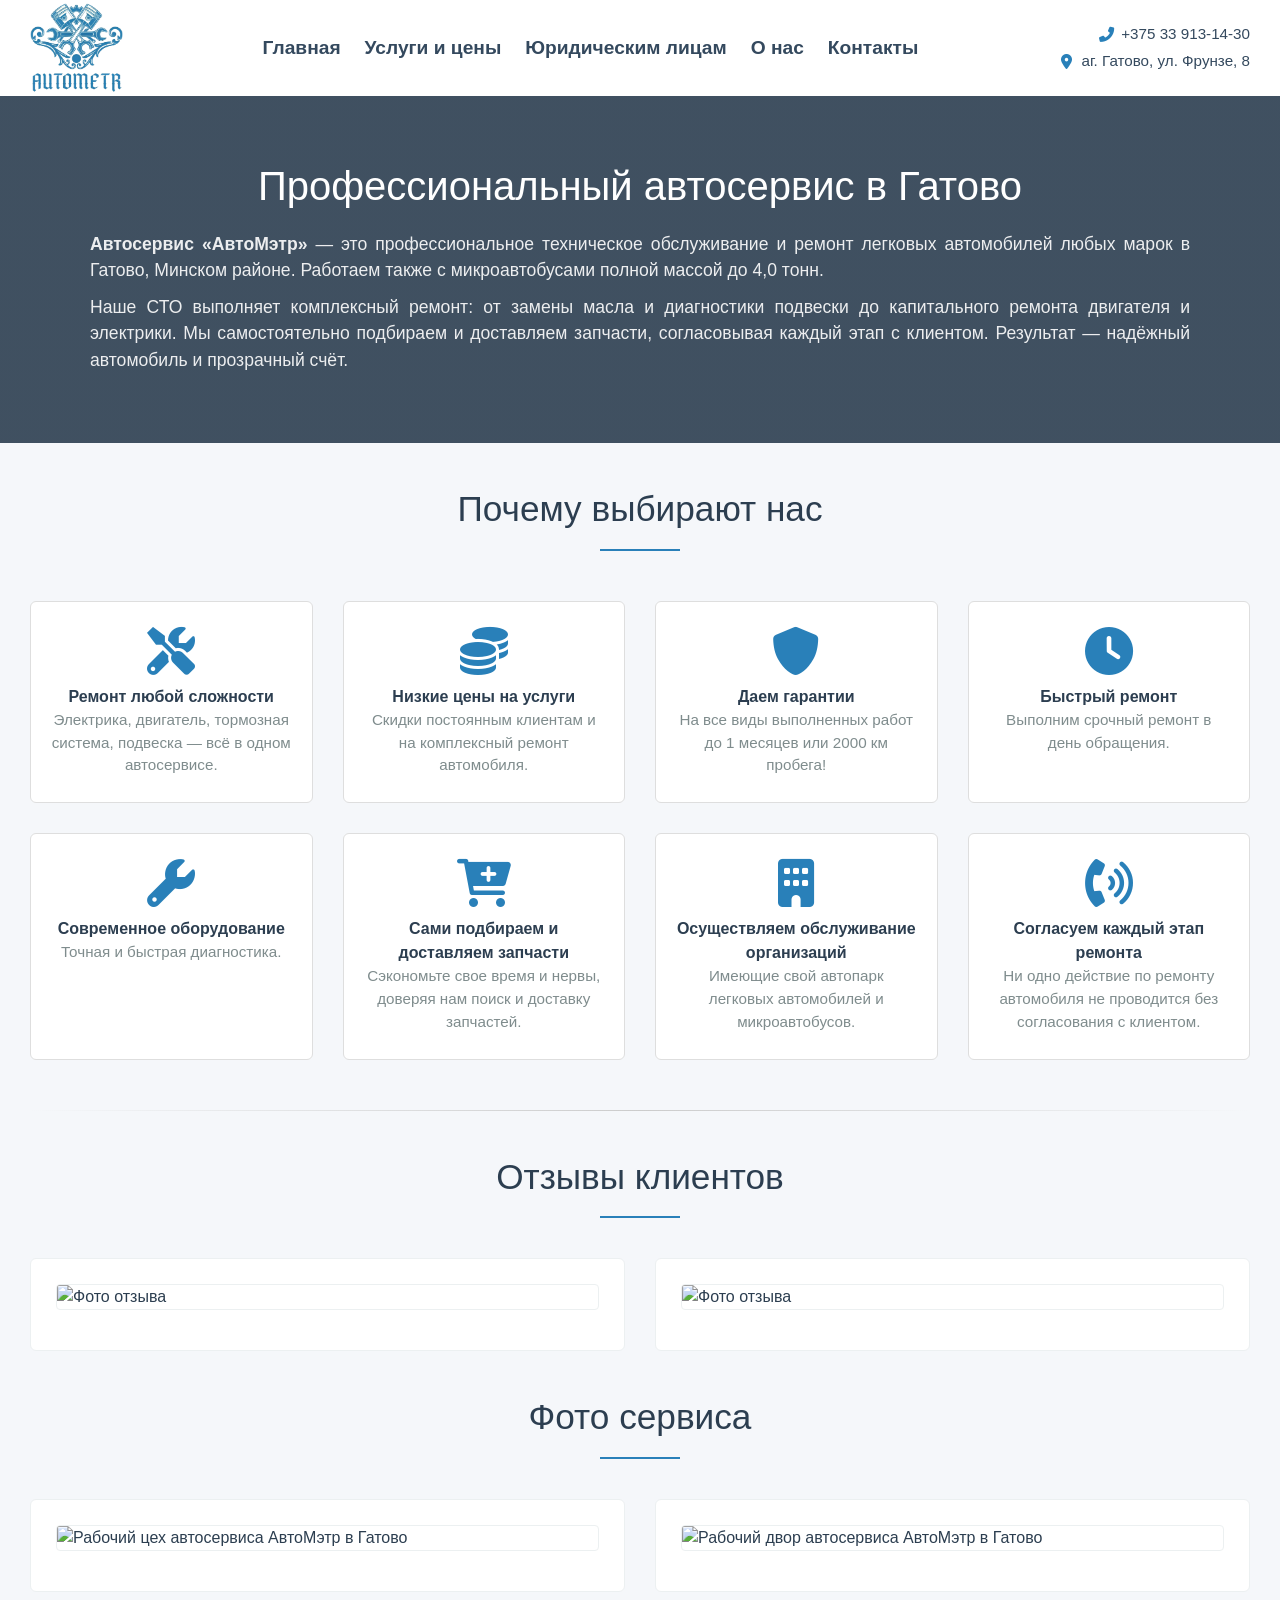
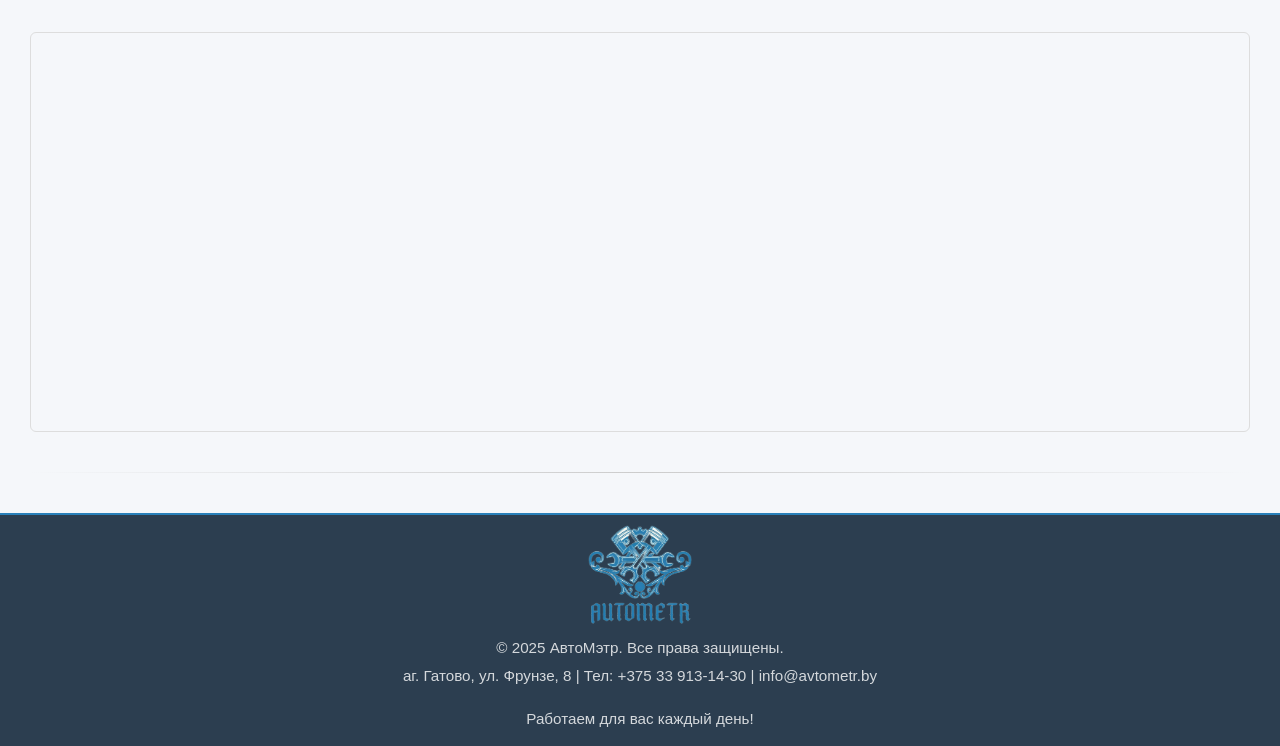
==== commit d2b1e11d: "Update index.html" ====
--- a/index.html
+++ b/index.html
@@ -10,7 +10,8 @@
     font-src 'self' https://cdnjs.cloudflare.com;
     img-src 'self' data: https://images.unsplash.com https://*.yandex.ru https://*.maps.yandex.net https://yastatic.net https://yandex.ru;
     connect-src 'self' https://*.yandex.ru;">
-    <title>АвтоМэтр - Автосервис в Гатово</title>
+    <title>Автосервис АвтоМэтр в Гатово — ремонт и обслуживание легковых авто</title>
+<meta name="description" content="Профессиональный автосервис в Гатово (Минский район). Ремонт двигателя, ходовой, электрики, замена масла, диагностика. Доступные цены, гарантия, быстрый ремонт. Звоните +375 33 913-14-30.">
     <script src="https://api-maps.yandex.ru/2.1/?apikey=87431c0a-9c1e-45c7-9b14-5e656d1ea165&lang=ru_RU" type="text/javascript"></script>
     <link rel="stylesheet" href="https://cdnjs.cloudflare.com/ajax/libs/font-awesome/6.0.0-beta3/css/all.min.css">
     <link rel="stylesheet" href="css/styles.css">
@@ -73,25 +74,21 @@
     <section id="home">
         <div class="hero">
             <h1>Профессиональный автосервис в Гатово</h1>
-            <p><strong>Автосервис «АвтоМэтр»</strong> — это выгодное и качественное обслуживание вашего автомобиля. Мы специализируемся на техническом обслуживании и ремонте легковых автомобилей всех марок, а также микроавтобусов полной массой до 4,0 тонн.</p>
-    
-    <p>«АвтоМэтр» — один из немногих сервисных центров, где можно комплексно устранить любые неисправности. У нас работают профессионалы с многолетним практическим опытом, быстро определят  неисправности и исправят их при помощи современного оборудования и специализированного инструмента. Также произведут ремонт и замену необходимых автозапчастей. Более того, цену детали и производителя Вы выбираете сами.</p>
-            <!--<a href="#appointment" class="btn">Записаться онлайн</a>-->
-
+            <p><strong>Автосервис «АвтоМэтр»</strong> — это профессиональное техническое обслуживание и ремонт легковых автомобилей любых марок в Гатово, Минском районе. Работаем также с микроавтобусами полной массой до 4,0 тонн.</p>
+<p>Наше СТО выполняет комплексный ремонт: от замены масла и диагностики подвески до капитального ремонта двигателя и электрики. Мы самостоятельно подбираем и доставляем запчасти, согласовывая каждый этап с клиентом. Результат — надёжный автомобиль и прозрачный счёт.</p>
         </div>
         <div class="container">
             <h2 class="section-title">Почему выбирают нас</h2>
             <div class="services">
-<div class="service-item">
-                    <i class="fas fa-tools"></i>
-                    <h3>Решаем любые задачи</h3>
-                    <p>Электрика, двигатель, тормозная система, подвеска и прочее.</p>
-                </div>
-
-                <div class="service-item">
-                    <i class="fas fa-coins"></i>
-                    <h3>Доступные цены</h3>
-                    <p>Акции, скидки для постоянных клиентов и на комплексный ремонт!</p>
+                 <div class="service-item">
+                     <i class="fas fa-tools"></i>
+                     <h3>Ремонт любой сложности</h3>
+                     <p>Электрика, двигатель, тормозная система, подвеска — всё в одном автосервисе.</p>
+                 </div>
+                 <div class="service-item">
+                     <i class="fas fa-coins"></i>
+                     <h3>Низкие цены на услуги</h3>
+                     <p>Скидки постоянным клиентам и на комплексный ремонт автомобиля.</p>
                 </div>
                 <div class="service-item">
                     <i class="fas fa-shield-alt"></i>
@@ -152,10 +149,10 @@
         <h2 class="section-title">Фото сервиса</h2>
         <div class="reviews-grid">
             <div class="review-item">
-                <img src="images\photo\service1.webp" alt="Фото отзыва" class="review-img">
+                <img src="images\photo\service1.webp" alt="Рабочий цех автосервиса АвтоМэтр в Гатово" class="review-img">
             </div>
 <div class="review-item">
-                <img src="images\photo\service2.webp" alt="Фото отзыва" class="review-img">
+                <img src="images\photo\service2.webp" alt="Рабочий двор автосервиса АвтоМэтр в Гатово" class="review-img">
             </div>
 
         </div>
--- a/css/styles.css
+++ b/css/styles.css
@@ -58,9 +58,8 @@
     top: 0;
     z-index: 100;
     background: rgba(255, 255, 255, 0.95);
-    border-bottom: 2px solid #ecf0f1;
     min-height: 80px;
-    padding: 5px 0;
+    padding: 3px 0;
     box-sizing: border-box;
     transition: none;
 }
@@ -550,15 +549,14 @@
     .logo {
         display: flex;
         align-items: center;
-        gap: 8px;
-        margin-bottom: 4px;        /* отступ до телефона */
-        max-width: 100%;           /* гарантия, что не вылезет */
+        gap: 8px;   
+        max-width: 100%;           
         box-sizing: border-box;
-        padding: 0 40px;           /* освобождаем место для бургера справа */
+        padding: 0 40px;           
     }
 
     .logo-img {
-        height: 50px;
+        height: 70px;
         flex-shrink: 0;
     }
 
@@ -603,7 +601,7 @@
         width: 100%;
         background: rgba(255, 255, 255, 0.98);
         box-shadow: 0 4px 10px rgba(0,0,0,0.1);
-        padding: 20px 0;
+        padding: 10px 0;
         z-index: 105;
     }
     nav#main-nav.active {
@@ -612,8 +610,8 @@
     nav#main-nav ul {
         flex-direction: column;
         align-items: center;
-        gap: 15px;
-        margin-bottom: 20px;
+        gap: 0px;
+        margin-bottom: 5px;
     }
     nav#main-nav ul li a {
         display: block;
@@ -627,7 +625,7 @@
         align-items: center;
         gap: 10px;
         border-top: 1px solid #ecf0f1;
-        padding-top: 20px;
+        padding-top: 10px;
         margin: 0 30px;
     }
     .mobile-phone, .mobile-address {
@@ -782,7 +780,7 @@
         gap: 8px;
     }
     .logo-img {
-        height: 50px;           
+        height: 70px;           
     }
     .logo-main {
         font-size: 1.2rem;     
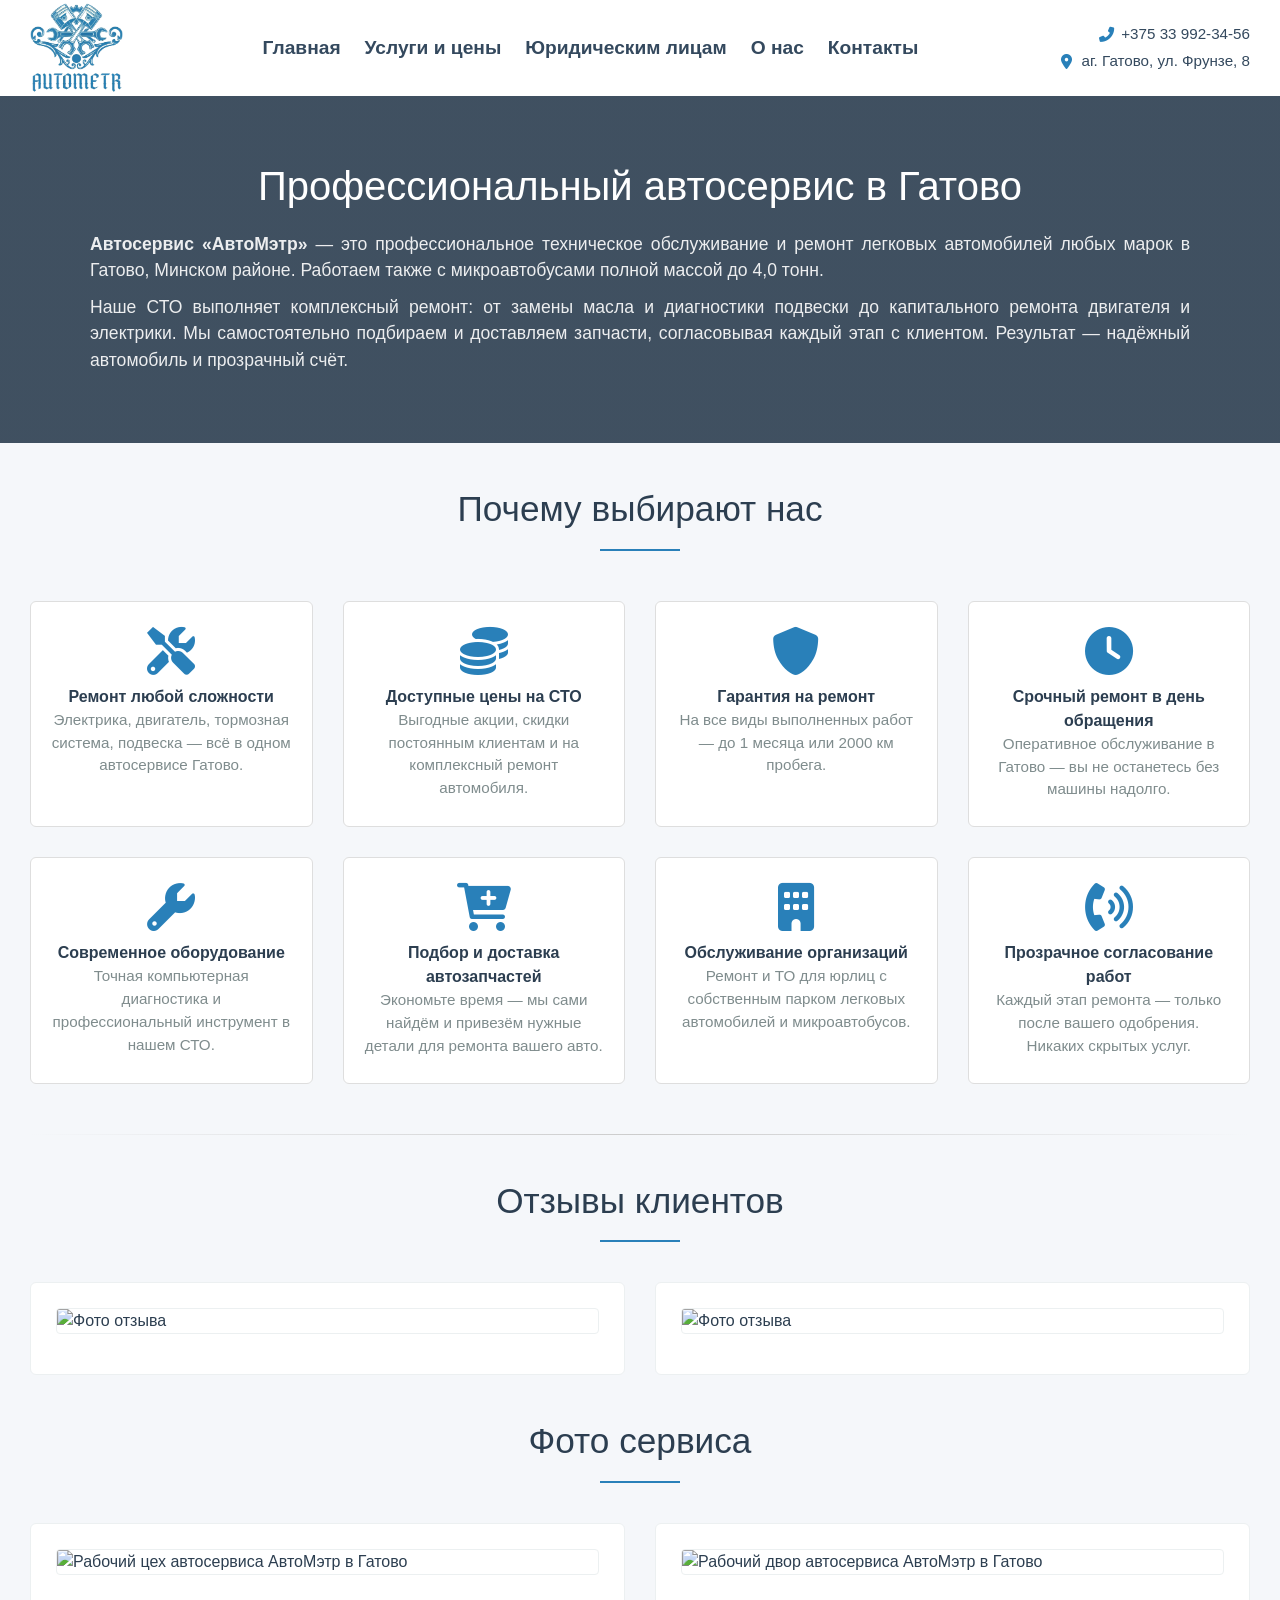
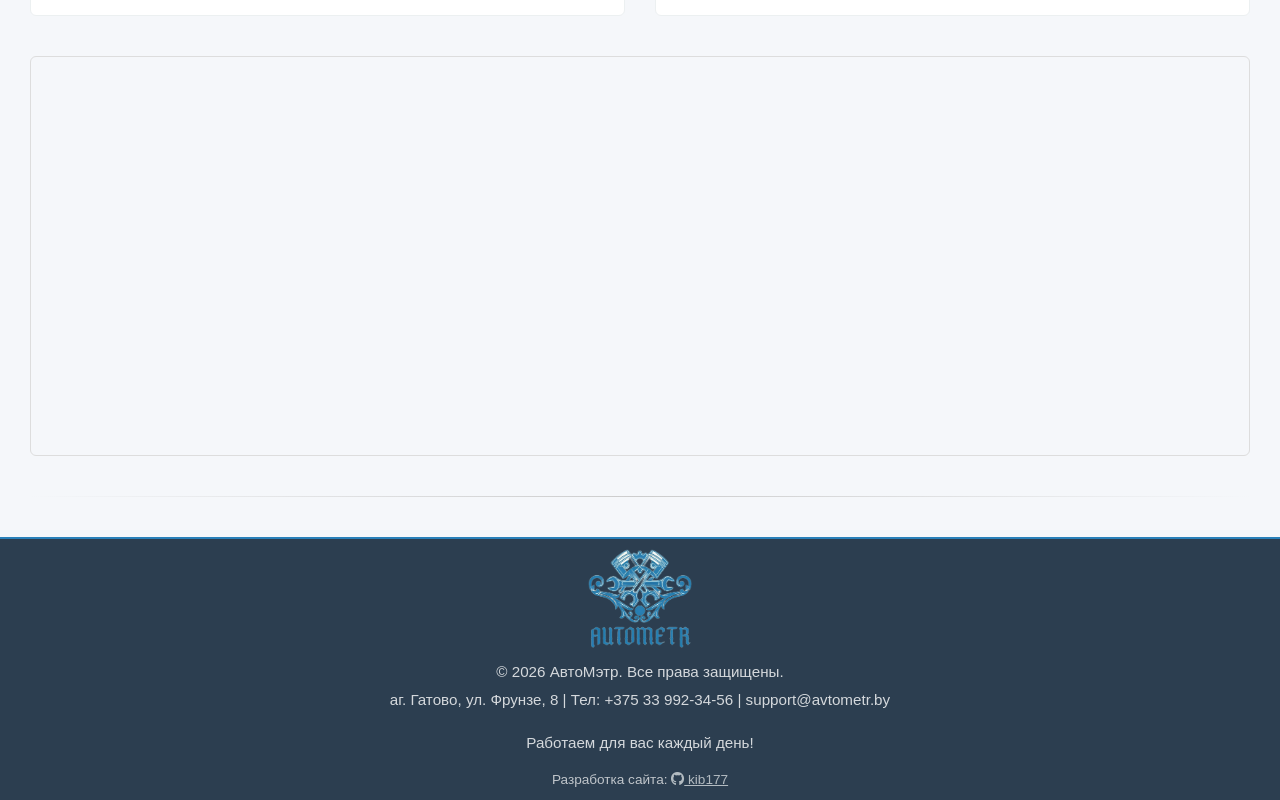
==== commit a57d4d2f: "Add files via upload" ====
--- a/index.html
+++ b/index.html
@@ -2,6 +2,7 @@
 <html lang="ru">
 <head>
     <meta charset="UTF-8">
+    <meta name="yandex-verification" content="4c4a6c4600178bb6" />
     <meta name="viewport" content="width=device-width, initial-scale=1.0">
     <meta http-equiv="Content-Security-Policy" content="
     default-src 'self';
@@ -10,18 +11,44 @@
     font-src 'self' https://cdnjs.cloudflare.com;
     img-src 'self' data: https://images.unsplash.com https://*.yandex.ru https://*.maps.yandex.net https://yastatic.net https://yandex.ru;
     connect-src 'self' https://*.yandex.ru;">
-    <title>Автосервис АвтоМэтр в Гатово — ремонт и обслуживание легковых авто</title>
-<meta name="description" content="Профессиональный автосервис в Гатово (Минский район). Ремонт двигателя, ходовой, электрики, замена масла, диагностика. Доступные цены, гарантия, быстрый ремонт. Звоните +375 33 913-14-30.">
+    <title>Автосервис АвтоМэтр в Гатово — ремонт и обслуживание легковых и грузовых авто</title>
+<meta name="description" content="Автосервис в Гатово (Минск, Минский район). Ремонт двигателя, ходовой, электрики, замена масла, диагностика, автоэлектрик, диагностика подвески, авто. Доступные цены, гарантия, быстрый ремонт. Звоните +375 33 992-34-56.">
     <script src="https://api-maps.yandex.ru/2.1/?apikey=87431c0a-9c1e-45c7-9b14-5e656d1ea165&lang=ru_RU" type="text/javascript"></script>
     <link rel="stylesheet" href="https://cdnjs.cloudflare.com/ajax/libs/font-awesome/6.0.0-beta3/css/all.min.css">
     <link rel="stylesheet" href="css/styles.css">
+    <link rel="icon" type="image/png" sizes="32x32" href="/favicon-32x32.png">
+<link rel="icon" type="image/png" sizes="16x16" href="/favicon-16x16.png">
+<link rel="apple-touch-icon" sizes="180x180" href="/apple-touch-icon.png">
+<script type="application/ld+json">
+{
+  "@context": "https://schema.org",
+  "@type": "AutoRepair",
+  "name": "АвтоМэтр",
+  "url": "https://avtometr.by",
+  "logo": "https://avtometr.by/images/Logo.png",
+  "address": {
+    "@type": "PostalAddress",
+    "streetAddress": "ул. Фрунзе, 8",
+    "addressLocality": "Гатово",
+    "addressCountry": "BY"
+  },
+  "telephone": "+375339923456"
+}
+</script>
+<meta property="og:image" content="https://avtometr.by/images/og-image.jpg">
+<meta property="og:image:width" content="1200">
+<meta property="og:image:height" content="630">
+<meta property="og:title" content="Автосервис АвтоМэтр в Гатово">
+<meta property="og:description" content="Профессиональный ремонт и обслуживание авто. Гарантия, низкие цены.">
+<meta property="og:url" content="https://avtometr.by/">
+<meta property="og:type" content="website">
 </head>
 <body>
     
    <header>
     <div class="container">
         <!-- Иконка телефона для мобильных (скрыта на десктопе) -->
-        <a href="tel:+375339131430" class="mobile-phone-icon" aria-label="Позвонить">
+        <a href="tel:+375339923456" class="mobile-phone-icon" aria-label="Позвонить">
             <i class="fas fa-phone-alt"></i>
         </a>
 
@@ -49,8 +76,8 @@
                 <li><a href="contact.html">Контакты</a></li>
             </ul>
             <div class="mobile-contacts">
-                <a href="tel:+375339131430" class="mobile-phone">
-                    <i class="fas fa-phone-alt"></i> +375 33 913-14-30
+                <a href="tel:+375339923456" class="mobile-phone">
+                    <i class="fas fa-phone-alt"></i> +375 33 992-34-56
                 </a>
                 <div class="mobile-address">
                     <i class="fas fa-map-marker-alt"></i> аг. Гатово, ул. Фрунзе, 8
@@ -60,8 +87,8 @@
 
         <!-- Контакты для десктопа (скрыты на мобильных) -->
         <div class="header-contacts">
-            <a href="tel:+375339131430" class="header-phone">
-                <i class="fas fa-phone-alt"></i> +375 33 913-14-30
+            <a href="tel:+375339923456" class="header-phone">
+                <i class="fas fa-phone-alt"></i> +375 33 992-34-56
             </a>
             <div class="header-address">
                 <i class="fas fa-map-marker-alt"></i> аг. Гатово, ул. Фрунзе, 8
@@ -81,46 +108,45 @@
             <h2 class="section-title">Почему выбирают нас</h2>
             <div class="services">
                  <div class="service-item">
-                     <i class="fas fa-tools"></i>
-                     <h3>Ремонт любой сложности</h3>
-                     <p>Электрика, двигатель, тормозная система, подвеска — всё в одном автосервисе.</p>
-                 </div>
-                 <div class="service-item">
-                     <i class="fas fa-coins"></i>
-                     <h3>Низкие цены на услуги</h3>
-                     <p>Скидки постоянным клиентам и на комплексный ремонт автомобиля.</p>
-                </div>
-                <div class="service-item">
-                    <i class="fas fa-shield-alt"></i>
-                    <h3>Даем гарантии</h3>
-                    <p>На все виды выполненных работ до 1 месяцев или 2000 км пробега!</p>
-                </div>
-
-                <div class="service-item">
-                    <i class="fas fa-clock"></i>
-                    <h3>Быстрый ремонт</h3>
-                    <p>Выполним срочный ремонт в день обращения.</p>
-                </div>
-                <div class="service-item">
-                    <i class="fas fa-wrench"></i>
-                    <h3>Современное оборудование</h3>
-                    <p>Точная и быстрая диагностика.</p>
-                </div>
-                <div class="service-item">
-                    <i class="fa-solid fa-cart-plus"></i>
-                    <h3>Сами подбираем и доставляем запчасти</h3>
-                    <p>Сэкономьте свое время и нервы, доверяя нам поиск и доставку запчастей.</p>
-                </div>
-                <div class="service-item">
-                    <i class="fa-solid fa-building"></i>
-                    <h3>Осуществляем обслуживание организаций</h3>
-                    <p>Имеющие свой автопарк легковых автомобилей и микроавтобусов.</p>
-                </div>
-                <div class="service-item">
-                    <i class="fa-solid fa-phone-volume"></i>
-                    <h3>Согласуем каждый этап ремонта</h3>
-                    <p>Ни одно действие по ремонту автомобиля не проводится без согласования с клиентом.</p>
-                </div>
+    <i class="fas fa-tools"></i>
+    <h3>Ремонт любой сложности</h3>
+    <p>Электрика, двигатель, тормозная система, подвеска — всё в одном автосервисе Гатово.</p>
+</div>
+<div class="service-item">
+    <i class="fas fa-coins"></i>
+    <h3>Доступные цены на СТО</h3>
+    <p>Выгодные акции, скидки постоянным клиентам и на комплексный ремонт автомобиля.</p>
+</div>
+<div class="service-item">
+    <i class="fas fa-shield-alt"></i>
+    <h3>Гарантия на ремонт</h3>
+    <p>На все виды выполненных работ — до 1 месяца или 2000 км пробега.</p>
+</div>
+<div class="service-item">
+    <i class="fas fa-clock"></i>
+    <h3>Срочный ремонт в день обращения</h3>
+    <p>Оперативное обслуживание в Гатово — вы не останетесь без машины надолго.</p>
+</div>
+<div class="service-item">
+    <i class="fas fa-wrench"></i>
+    <h3>Современное оборудование</h3>
+    <p>Точная компьютерная диагностика и профессиональный инструмент в нашем СТО.</p>
+</div>
+<div class="service-item">
+    <i class="fa-solid fa-cart-plus"></i>
+    <h3>Подбор и доставка автозапчастей</h3>
+    <p>Экономьте время — мы сами найдём и привезём нужные детали для ремонта вашего авто.</p>
+</div>
+<div class="service-item">
+    <i class="fa-solid fa-building"></i>
+    <h3>Обслуживание организаций</h3>
+    <p>Ремонт и ТО для юрлиц с собственным парком легковых автомобилей и микроавтобусов.</p>
+</div>
+<div class="service-item">
+    <i class="fa-solid fa-phone-volume"></i>
+    <h3>Прозрачное согласование работ</h3>
+    <p>Каждый этап ремонта — только после вашего одобрения. Никаких скрытых услуг.</p>
+</div>
             </div>
         </div>
     </section>
@@ -133,10 +159,10 @@
         <h2 class="section-title">Отзывы клиентов</h2>
         <div class="reviews-grid">
             <div class="review-item">
-                <img src="images\otziv\otziv1.jpg" alt="Фото отзыва" class="review-img">
+                <img src="images\otziv\otziv1.PNG" alt="Фото отзыва" class="review-img">
             </div>
 <div class="review-item">
-                <img src="images\otziv\otziv1.jpg" alt="Фото отзыва" class="review-img">
+                <img src="images\otziv\otziv2.PNG" alt="Фото отзыва" class="review-img">
             </div>
 
         </div>
@@ -174,14 +200,32 @@
      <footer>
         <div class="container">
             <img src="images/Logo.png" alt="АвтоМэтр" class="footer-logo">
-            <p>&copy; 2025 АвтоМэтр. Все права защищены.</p>
-            <p>аг. Гатово, ул. Фрунзе, 8 | Тел: +375 33 913-14-30 |  info@avtometr.by</p>
+            <p>&copy; 2026 АвтоМэтр. Все права защищены.</p>
+            <p>аг. Гатово, ул. Фрунзе, 8 | Тел: +375 33 992-34-56 |  support@avtometr.by</p>
             <p style="margin-top: 20px;">Работаем для вас каждый день!</p>
+            <div style="margin-top: 15px; font-size: 0.85rem; opacity: 0.7;">
+            Разработка сайта: 
+            <a href="https://github.com/kib177" target="_blank" rel="noopener noreferrer" style="color: #ecf0f1; text-decoration: underline;">
+                <i class="fab fa-github"></i> kib177
+            </a>
+        </div>
         </div>
     </footer>
+
+
+<!-- Баннер cookie 
+<div id="cookie-banner" class="cookie-banner">
+    <div class="cookie-banner__text">
+        🍪 Мы используем cookie-файлы для работы карты и удобства. Продолжая пользоваться сайтом, вы соглашаетесь с этим.
+        <a href="/policy.html" class="cookie-banner__link">Подробнее</a>
+    </div>
+    <button id="cookie-accept" class="cookie-banner__btn">Принять</button>
+</div>-->
 
     <script src="js/scroll.js"></script>
     <script src="js/map.js"></script>
     <script src="js/main.js"></script>
+    <script src="js/cookie-banner.js"></script>
+    
 </body>
 </html>
--- a/css/styles.css
+++ b/css/styles.css
@@ -822,12 +822,12 @@
     }
 
     .service-item h3 {
-        font-size: 1rem;
+        font-size: 0.9rem;
     }
 
     .service-item p,
     .review-item p {
-        font-size: 0.9rem;
+        font-size: 0.75rem;
     }
 
     .price {
